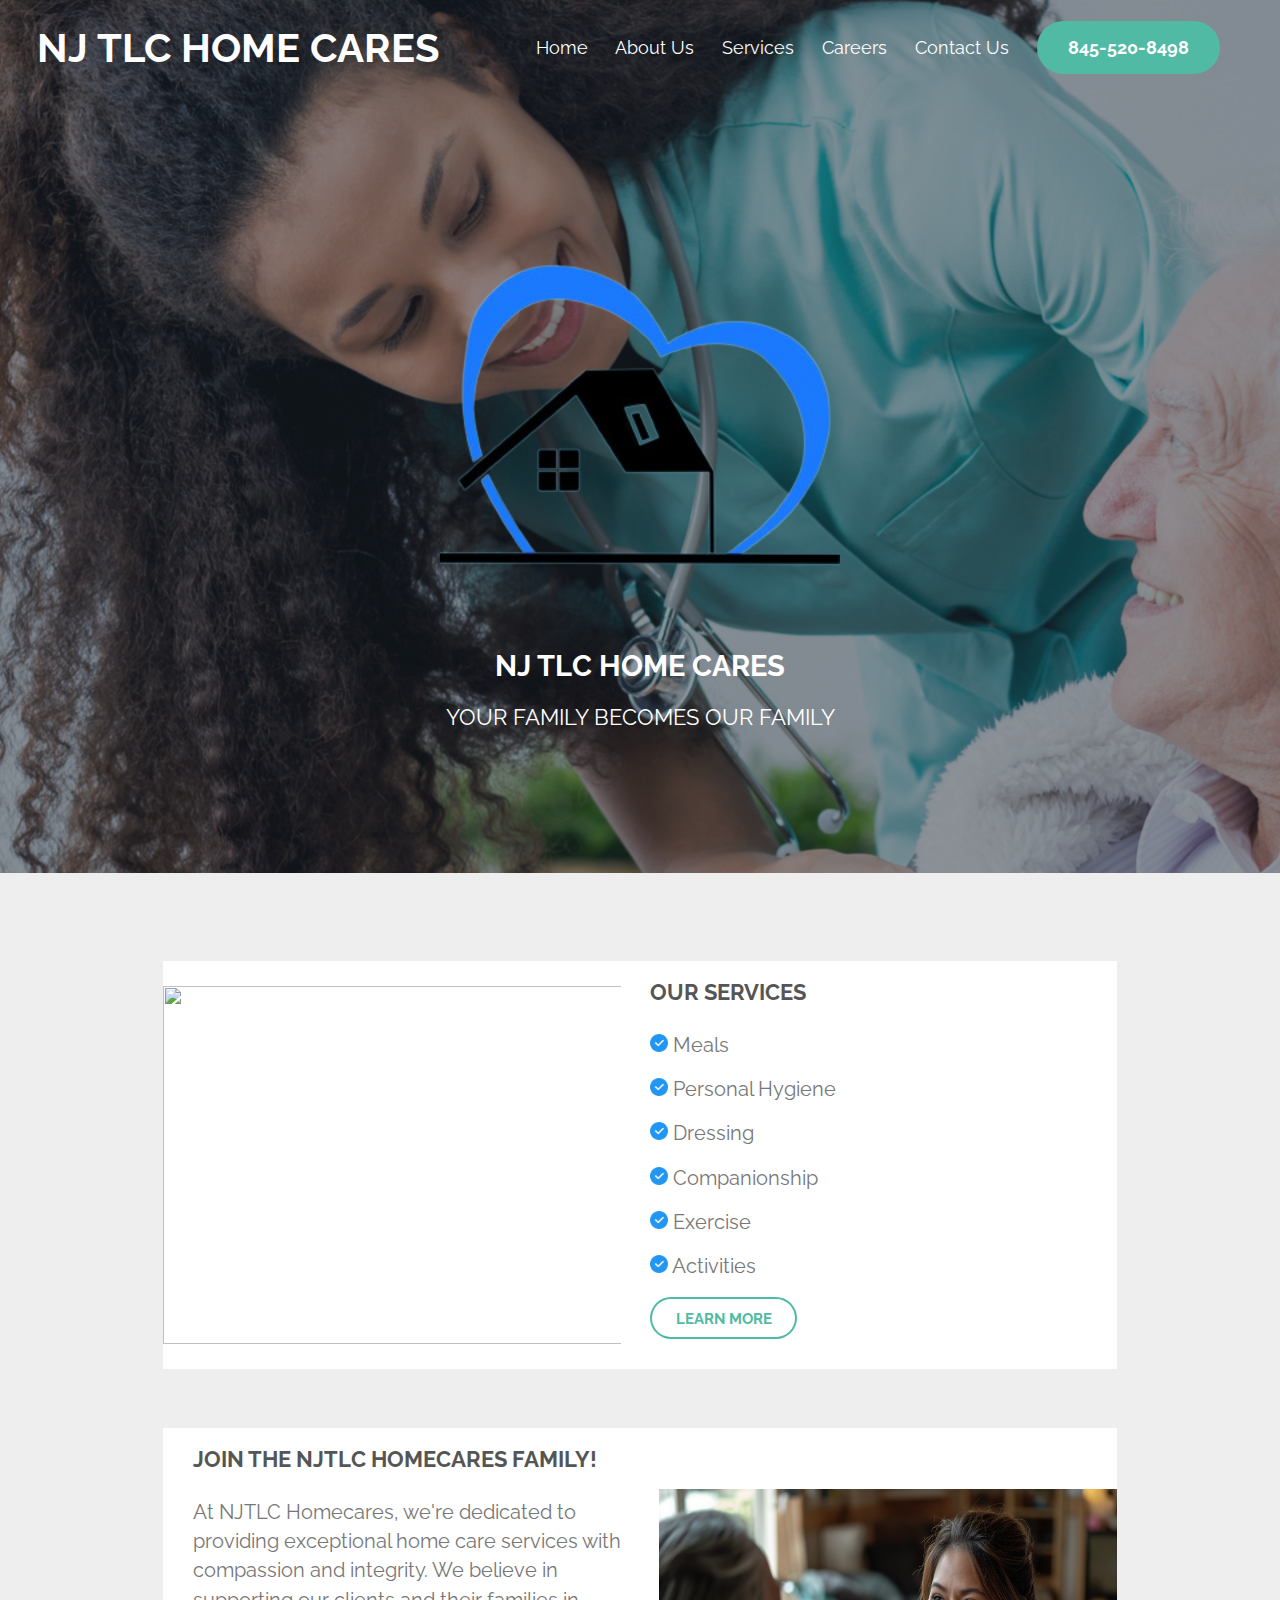
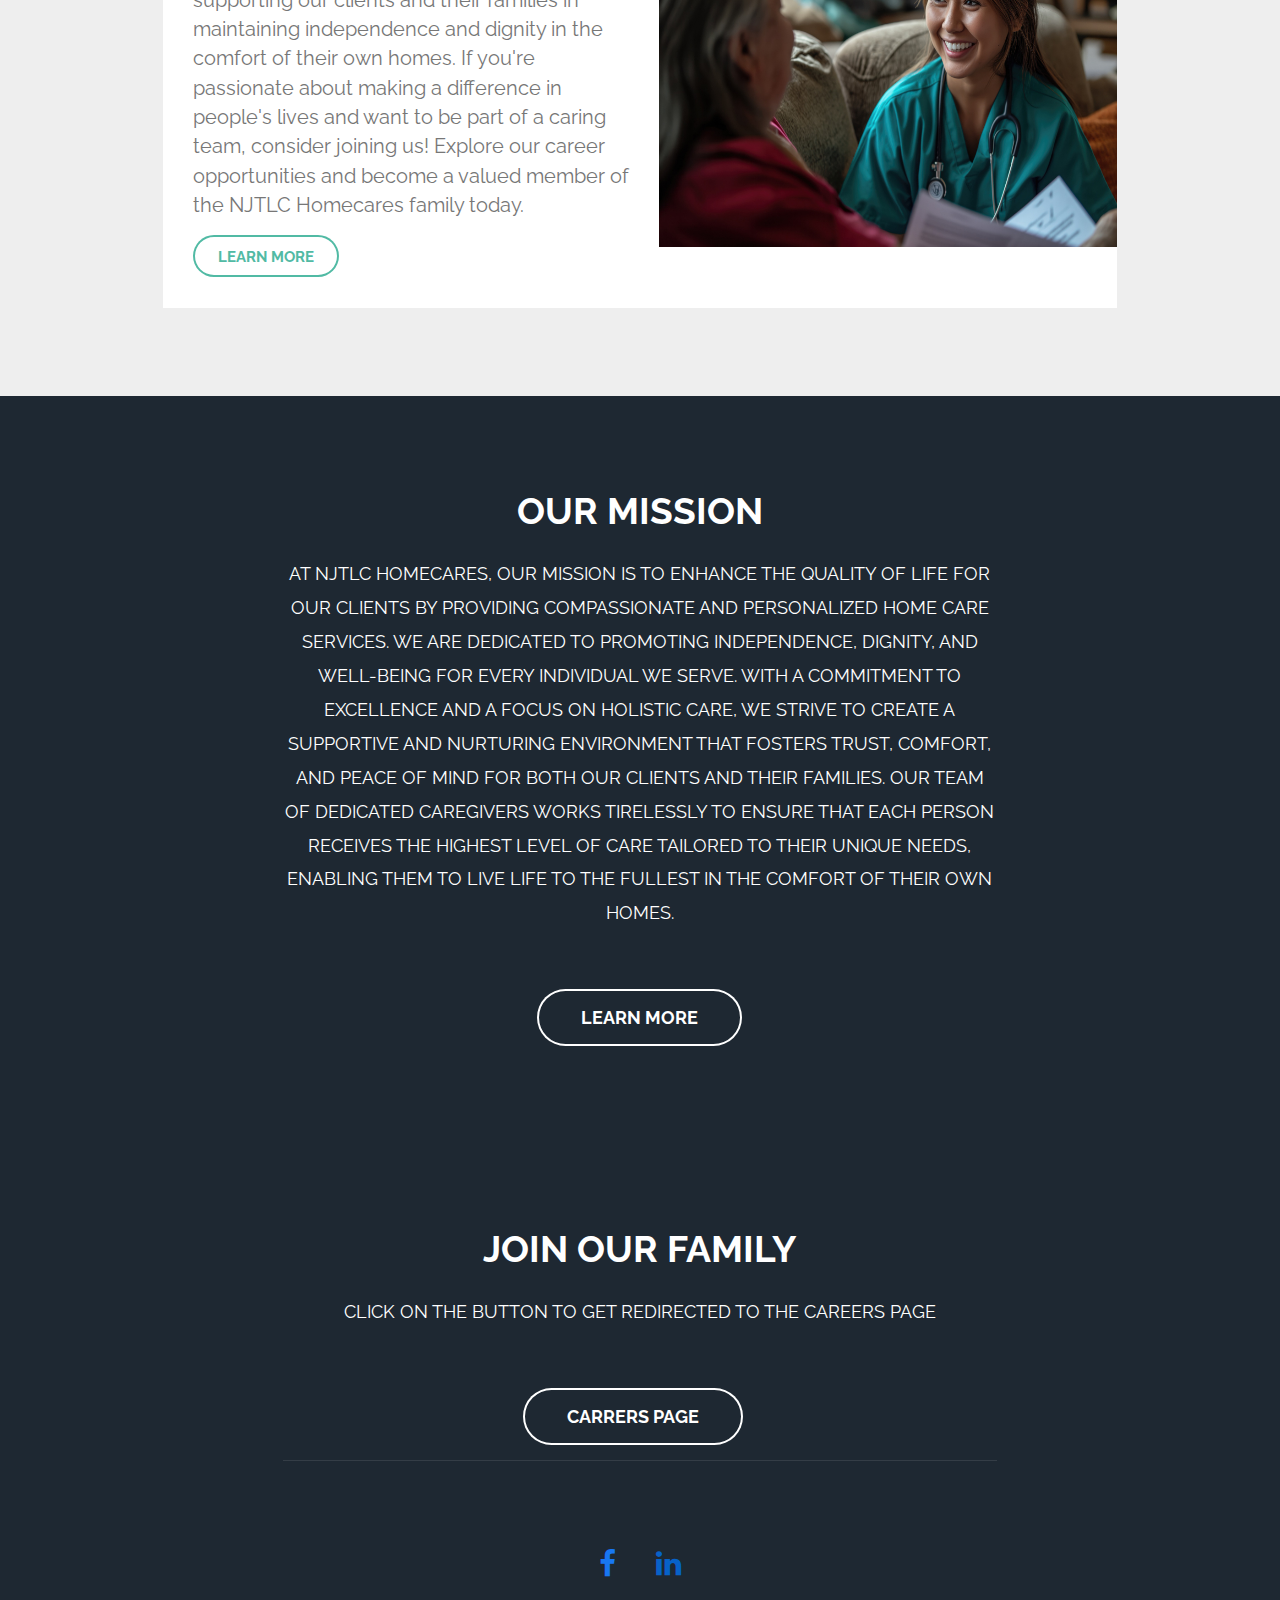
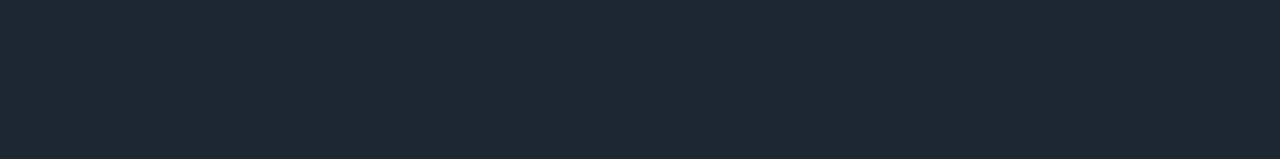
==== index.html @ 274377d4 "Add files via upload" ====
<!DOCTYPE HTML>
<html lang="en">
	<head>
		<title>NJTLC Homecares</title>
		<meta charset="utf-8">
		<meta name="robots" content="index, follow, max-image-preview:large, max-snippet:-1, max-video-preview:-1">
		<meta name="viewport" content="width=device-width, initial-scale=1">
		<!--[if lte IE 8]><script src="assets/js/ie/html5shiv.js"></script><![endif]-->
		<link rel="stylesheet" href="assets/css/main.css">
		<!--[if lte IE 8]><link rel="stylesheet" href="assets/css/ie8.css" />
			<![endif]--><!--[if lte IE 9]><link rel="stylesheet" href="assets/css/ie9.css" />
				<![endif]-->
			</head>
			<body class="landing">

		<!-- Header -->
			<header id="header" class="alt">
				<h1><a href="index.html">NJ TLC Home cares</a></h1>
				<a href="index.html">Home</a>
				<a href="aboutUs.html">About Us</a>
				<a href="services.html">Services</a>
				<a href="careers.html">Careers</a>
				<a href="contactUs.html">Contact Us</a>
				<a href="#" class="button special">845-520-8498</a>
			</header>



			<!-- Banner -->
			<section id="banner"><span class="image"><img src="images/logo_big.png" alt="" width="400" height="400"></span>
				<h2>NJ TLC Home cares</h2>
				<p>Your Family Becomes Our Family</p>
				</section>
				


				<!-- One -->
				<section id="one" class="wrapper style1"><div class="inner">
					<article class="feature left"><span class="image"><img src="images/pic01.jpg" alt="" width="576" height="358"></span>
						<div class="content">
							<h2>Our Services</h2>
							<p><img src="images/check.png" alt="" width="18" height="18"> Meals</p>
							<p><img src="images/check.png" alt="" width="18" height="18"> Personal Hygiene</p>
							<p><img src="images/check.png" alt="" width="18" height="18"> Dressing</p>
							<p><img src="images/check.png" alt="" width="18" height="18"> Companionship</p>
							<p><img src="images/check.png" alt="" width="18" height="18"> Exercise</p>
							<p><img src="images/check.png" alt="" width="18" height="18"> Activities</p>
							<ul class="actions"><li>
									<a href="services.html" class="button alt">Learn More</a>
								</li>
							</ul></div>
					</article><article class="feature right"><span class="image"><img src="images/pic02.jpg" alt="" width="576" height="358"></span>
						<div class="content">
							<h2>Join the NJTLC Homecares Family!</h2> 
							<p>
								At NJTLC Homecares, we're dedicated to providing exceptional home care services with compassion and integrity. We believe in supporting our clients and their families in maintaining independence and dignity in the comfort of their own homes. If you're passionate about making a difference in people's lives and want to be part of a caring team, consider joining us! Explore our career opportunities and become a valued member of the NJTLC Homecares family today.
							</p>
							<ul class="actions"><li>
									<a href="careers.html" class="button alt">Learn More</a>
								</li>
							</ul></div>
					</article></div>
			</section>




			
			</section><!-- Three --><section id="three" class="wrapper style3 special"><div class="inner">
					<header class="major narrow	"><h2>Our Mission</h2>
						<p>At NJTLC Homecares, our mission is to enhance the quality of life for our clients by providing compassionate and personalized home care services. We are dedicated to promoting independence, dignity, and well-being for every individual we serve. With a commitment to excellence and a focus on holistic care, we strive to create a supportive and nurturing environment that fosters trust, comfort, and peace of mind for both our clients and their families. Our team of dedicated caregivers works tirelessly to ensure that each person receives the highest level of care tailored to their unique needs, enabling them to live life to the fullest in the comfort of their own homes.</p>
					</header><ul class="actions"><li><a href="aboutUs.html" class="button big alt">Learn More</a></li>
					</ul></div>
			</section>
			
			
			
			


			<!-- Four --><section id="four" class="wrapper style2 special"><div class="inner">
					<header class="major narrow"><h2>Join our family</h2>
						<p>Click on the button to get redirected to the Careers page</p>
					</header>

					<ul class="actions"><li><a href="careers.html" class="button big alt">Carrers page</a></li>
						<h1></h1>
			
			
			<!-- Footer --><footer id="footer"><div class="inner">
					<ul class="icons"><li><a href="https://www.facebook.com/profile.php?id=61557981274895" class="icon fa-facebook" style="color:#1877F2">
							<span class="label">Facebook</span>
						</a></li>
						<li><a href="#" class="icon fa-linkedin" style="color:#0762C8">
							<span class="label">LinkedIn</span>
						</a></li>
					</ul></div>
			</footer>
---- assets/css/main.css ----
@charset "UTF-8";
@import url(font-awesome.min.css);
@import url("https://fonts.googleapis.com/css?family=Raleway:400,500,700");

/*
	Retrospect by TEMPLATED
	templated.co @templatedco
	Released for free under the Creative Commons Attribution 3.0 license (templated.co/license)
*/

/* Reset */

	html, body, div, span, applet, object, iframe, h1, h2, h3, h4, h5, h6, p, blockquote, pre, a, abbr, acronym, address, big, cite, code, del, dfn, em, img, ins, kbd, q, s, samp, small, strike, strong, sub, sup, tt, var, b, u, i, center, dl, dt, dd, ol, ul, li, fieldset, form, label, legend, table, caption, tbody, tfoot, thead, tr, th, td, article, aside, canvas, details, embed, figure, figcaption, footer, header, hgroup, menu, nav, output, ruby, section, summary, time, mark, audio, video {
		margin: 0;
		padding: 0;
		border: 0;
		font-size: 100%;
		font: inherit;
		vertical-align: baseline;
	}
.image.fit img {
	width: 100%;
	height: auto;
}
	article, aside, details, figcaption, figure, footer, header, hgroup, menu, nav, section {
		display: block;
	}

	body {
		line-height: 1;
	}

	ol, ul {
		list-style: none;
	}

	blockquote, q {
		quotes: none;
	}

	blockquote:before, blockquote:after, q:before, q:after {
		content: '';
		content: none;
	}

	table {
		border-collapse: collapse;
		border-spacing: 0;
	}

	body {
		-webkit-text-size-adjust: none;
	}

/* Box Model */

	*, *:before, *:after {
		-moz-box-sizing: border-box;
		-webkit-box-sizing: border-box;
		box-sizing: border-box;
	}

/* Containers */

	.container {
		margin-left: auto;
		margin-right: auto;
	}

	.container.\31 25\25 {
		width: 100%;
		max-width: 100em;
		min-width: 80em;
	}

	.container.\37 5\25 {
		width: 60em;
	}

	.container.\35 0\25 {
		width: 40em;
	}

	.container.\32 5\25 {
		width: 20em;
	}

	.container {
		width: 80em;
	}

	@media screen and (max-width: 1680px) {

		.container.\31 25\25 {
			width: 100%;
			max-width: 100em;
			min-width: 80em;
		}

		.container.\37 5\25 {
			width: 60em;
		}

		.container.\35 0\25 {
			width: 40em;
		}

		.container.\32 5\25 {
			width: 20em;
		}

		.container {
			width: 80em;
		}

	}

	@media screen and (max-width: 1280px) {

		.container.\31 25\25 {
			width: 100%;
			max-width: 81.25em;
			min-width: 65em;
		}

		.container.\37 5\25 {
			width: 48.75em;
		}

		.container.\35 0\25 {
			width: 32.5em;
		}

		.container.\32 5\25 {
			width: 16.25em;
		}

		.container {
			width: 65em;
		}

	}

	@media screen and (max-width: 980px) {

		.container.\31 25\25 {
			width: 100%;
			max-width: 112.5%;
			min-width: 90%;
		}

		.container.\37 5\25 {
			width: 67.5%;
		}

		.container.\35 0\25 {
			width: 45%;
		}

		.container.\32 5\25 {
			width: 22.5%;
		}

		.container {
			width: 90% !important;
		}

	}

	@media screen and (max-width: 736px) {

		.container.\31 25\25 {
			width: 100%;
			max-width: 112.5%;
			min-width: 90%;
		}

		.container.\37 5\25 {
			width: 67.5%;
		}

		.container.\35 0\25 {
			width: 45%;
		}

		.container.\32 5\25 {
			width: 22.5%;
		}

		.container {
			width: 90% !important;
		}

	}

	@media screen and (max-width: 480px) {

		.container.\31 25\25 {
			width: 100%;
			max-width: 112.5%;
			min-width: 90%;
		}

		.container.\37 5\25 {
			width: 67.5%;
		}

		.container.\35 0\25 {
			width: 45%;
		}

		.container.\32 5\25 {
			width: 22.5%;
		}

		.container {
			width: 90% !important;
		}

	}

/* Grid */

	.row {
		border-bottom: solid 1px transparent;
		-moz-box-sizing: border-box;
		-webkit-box-sizing: border-box;
		box-sizing: border-box;
	}

	.row > * {
		float: left;
		-moz-box-sizing: border-box;
		-webkit-box-sizing: border-box;
		box-sizing: border-box;
	}

	.row:after, .row:before {
		content: '';
		display: block;
		clear: both;
		height: 0;
	}

	.row.uniform > * > :first-child {
		margin-top: 0;
	}

	.row.uniform > * > :last-child {
		margin-bottom: 0;
	}

	.row.\30 \25 > * {
		padding: 0 0 0 0em;
	}

	.row.\30 \25 {
		margin: 0 0 -1px 0em;
	}

	.row.uniform.\30 \25 > * {
		padding: 0em 0 0 0em;
	}

	.row.uniform.\30 \25 {
		margin: 0em 0 -1px 0em;
	}

	.row > * {
		padding: 0 0 0 2em;
	}

	.row {
		margin: 0 0 -1px -2em;
	}

	.row.uniform > * {
		padding: 2em 0 0 2em;
	}

	.row.uniform {
		margin: -2em 0 -1px -2em;
	}

	.row.\32 00\25 > * {
		padding: 0 0 0 4em;
	}

	.row.\32 00\25 {
		margin: 0 0 -1px -4em;
	}

	.row.uniform.\32 00\25 > * {
		padding: 4em 0 0 4em;
	}

	.row.uniform.\32 00\25 {
		margin: -4em 0 -1px -4em;
	}

	.row.\31 50\25 > * {
		padding: 0 0 0 3em;
	}

	.row.\31 50\25 {
		margin: 0 0 -1px -3em;
	}

	.row.uniform.\31 50\25 > * {
		padding: 3em 0 0 3em;
	}

	.row.uniform.\31 50\25 {
		margin: -3em 0 -1px -3em;
	}

	.row.\35 0\25 > * {
		padding: 0 0 0 1em;
	}

	.row.\35 0\25 {
		margin: 0 0 -1px -1em;
	}

	.row.uniform.\35 0\25 > * {
		padding: 1em 0 0 1em;
	}

	.row.uniform.\35 0\25 {
		margin: -1em 0 -1px -1em;
	}

	.row.\32 5\25 > * {
		padding: 0 0 0 0.5em;
	}

	.row.\32 5\25 {
		margin: 0 0 -1px -0.5em;
	}

	.row.uniform.\32 5\25 > * {
		padding: 0.5em 0 0 0.5em;
	}

	.row.uniform.\32 5\25 {
		margin: -0.5em 0 -1px -0.5em;
	}

	.\31 2u, .\31 2u\24 {
		width: 100%;
		clear: none;
		margin-left: 0;
	}

	.\31 1u, .\31 1u\24 {
		width: 91.6666666667%;
		clear: none;
		margin-left: 0;
	}

	.\31 0u, .\31 0u\24 {
		width: 83.3333333333%;
		clear: none;
		margin-left: 0;
	}

	.\39 u, .\39 u\24 {
		width: 75%;
		clear: none;
		margin-left: 0;
	}

	.\38 u, .\38 u\24 {
		width: 66.6666666667%;
		clear: none;
		margin-left: 0;
	}

	.\37 u, .\37 u\24 {
		width: 58.3333333333%;
		clear: none;
		margin-left: 0;
	}

	.\36 u, .\36 u\24 {
		width: 50%;
		clear: none;
		margin-left: 0;
	}

	.\35 u, .\35 u\24 {
		width: 41.6666666667%;
		clear: none;
		margin-left: 0;
	}

	.\34 u, .\34 u\24 {
		width: 33.3333333333%;
		clear: none;
		margin-left: 0;
	}

	.\33 u, .\33 u\24 {
		width: 25%;
		clear: none;
		margin-left: 0;
	}

	.\32 u, .\32 u\24 {
		width: 16.6666666667%;
		clear: none;
		margin-left: 0;
	}

	.\31 u, .\31 u\24 {
		width: 8.3333333333%;
		clear: none;
		margin-left: 0;
	}

	.\31 2u\24 + *,
	.\31 1u\24 + *,
	.\31 0u\24 + *,
	.\39 u\24 + *,
	.\38 u\24 + *,
	.\37 u\24 + *,
	.\36 u\24 + *,
	.\35 u\24 + *,
	.\34 u\24 + *,
	.\33 u\24 + *,
	.\32 u\24 + *,
	.\31 u\24 + * {
		clear: left;
	}

	.\-11u {
		margin-left: 91.66667%;
	}

	.\-10u {
		margin-left: 83.33333%;
	}

	.\-9u {
		margin-left: 75%;
	}

	.\-8u {
		margin-left: 66.66667%;
	}

	.\-7u {
		margin-left: 58.33333%;
	}

	.\-6u {
		margin-left: 50%;
	}

	.\-5u {
		margin-left: 41.66667%;
	}

	.\-4u {
		margin-left: 33.33333%;
	}

	.\-3u {
		margin-left: 25%;
	}

	.\-2u {
		margin-left: 16.66667%;
	}

	.\-1u {
		margin-left: 8.33333%;
	}

	@media screen and (max-width: 1680px) {

		.row > * {
			padding: 0 0 0 2em;
		}

		.row {
			margin: 0 0 -1px -2em;
		}

		.row.uniform > * {
			padding: 2em 0 0 2em;
		}

		.row.uniform {
			margin: -2em 0 -1px -2em;
		}

		.row.\32 00\25 > * {
			padding: 0 0 0 4em;
		}

		.row.\32 00\25 {
			margin: 0 0 -1px -4em;
		}

		.row.uniform.\32 00\25 > * {
			padding: 4em 0 0 4em;
		}

		.row.uniform.\32 00\25 {
			margin: -4em 0 -1px -4em;
		}

		.row.\31 50\25 > * {
			padding: 0 0 0 3em;
		}

		.row.\31 50\25 {
			margin: 0 0 -1px -3em;
		}

		.row.uniform.\31 50\25 > * {
			padding: 3em 0 0 3em;
		}

		.row.uniform.\31 50\25 {
			margin: -3em 0 -1px -3em;
		}

		.row.\35 0\25 > * {
			padding: 0 0 0 1em;
		}

		.row.\35 0\25 {
			margin: 0 0 -1px -1em;
		}

		.row.uniform.\35 0\25 > * {
			padding: 1em 0 0 1em;
		}

		.row.uniform.\35 0\25 {
			margin: -1em 0 -1px -1em;
		}

		.row.\32 5\25 > * {
			padding: 0 0 0 0.5em;
		}

		.row.\32 5\25 {
			margin: 0 0 -1px -0.5em;
		}

		.row.uniform.\32 5\25 > * {
			padding: 0.5em 0 0 0.5em;
		}

		.row.uniform.\32 5\25 {
			margin: -0.5em 0 -1px -0.5em;
		}

		.\31 2u\28xlarge\29, .\31 2u\24\28xlarge\29 {
			width: 100%;
			clear: none;
			margin-left: 0;
		}

		.\31 1u\28xlarge\29, .\31 1u\24\28xlarge\29 {
			width: 91.6666666667%;
			clear: none;
			margin-left: 0;
		}

		.\31 0u\28xlarge\29, .\31 0u\24\28xlarge\29 {
			width: 83.3333333333%;
			clear: none;
			margin-left: 0;
		}

		.\39 u\28xlarge\29, .\39 u\24\28xlarge\29 {
			width: 75%;
			clear: none;
			margin-left: 0;
		}

		.\38 u\28xlarge\29, .\38 u\24\28xlarge\29 {
			width: 66.6666666667%;
			clear: none;
			margin-left: 0;
		}

		.\37 u\28xlarge\29, .\37 u\24\28xlarge\29 {
			width: 58.3333333333%;
			clear: none;
			margin-left: 0;
		}

		.\36 u\28xlarge\29, .\36 u\24\28xlarge\29 {
			width: 50%;
			clear: none;
			margin-left: 0;
		}

		.\35 u\28xlarge\29, .\35 u\24\28xlarge\29 {
			width: 41.6666666667%;
			clear: none;
			margin-left: 0;
		}

		.\34 u\28xlarge\29, .\34 u\24\28xlarge\29 {
			width: 33.3333333333%;
			clear: none;
			margin-left: 0;
		}

		.\33 u\28xlarge\29, .\33 u\24\28xlarge\29 {
			width: 25%;
			clear: none;
			margin-left: 0;
		}

		.\32 u\28xlarge\29, .\32 u\24\28xlarge\29 {
			width: 16.6666666667%;
			clear: none;
			margin-left: 0;
		}

		.\31 u\28xlarge\29, .\31 u\24\28xlarge\29 {
			width: 8.3333333333%;
			clear: none;
			margin-left: 0;
		}

		.\31 2u\24\28xlarge\29 + *,
		.\31 1u\24\28xlarge\29 + *,
		.\31 0u\24\28xlarge\29 + *,
		.\39 u\24\28xlarge\29 + *,
		.\38 u\24\28xlarge\29 + *,
		.\37 u\24\28xlarge\29 + *,
		.\36 u\24\28xlarge\29 + *,
		.\35 u\24\28xlarge\29 + *,
		.\34 u\24\28xlarge\29 + *,
		.\33 u\24\28xlarge\29 + *,
		.\32 u\24\28xlarge\29 + *,
		.\31 u\24\28xlarge\29 + * {
			clear: left;
		}

		.\-11u\28xlarge\29 {
			margin-left: 91.66667%;
		}

		.\-10u\28xlarge\29 {
			margin-left: 83.33333%;
		}

		.\-9u\28xlarge\29 {
			margin-left: 75%;
		}

		.\-8u\28xlarge\29 {
			margin-left: 66.66667%;
		}

		.\-7u\28xlarge\29 {
			margin-left: 58.33333%;
		}

		.\-6u\28xlarge\29 {
			margin-left: 50%;
		}

		.\-5u\28xlarge\29 {
			margin-left: 41.66667%;
		}

		.\-4u\28xlarge\29 {
			margin-left: 33.33333%;
		}

		.\-3u\28xlarge\29 {
			margin-left: 25%;
		}

		.\-2u\28xlarge\29 {
			margin-left: 16.66667%;
		}

		.\-1u\28xlarge\29 {
			margin-left: 8.33333%;
		}

	}

	@media screen and (max-width: 1280px) {

		.row > * {
			padding: 0 0 0 1.5em;
		}

		.row {
			margin: 0 0 -1px -1.5em;
		}

		.row.uniform > * {
			padding: 1.5em 0 0 1.5em;
		}

		.row.uniform {
			margin: -1.5em 0 -1px -1.5em;
		}

		.row.\32 00\25 > * {
			padding: 0 0 0 3em;
		}

		.row.\32 00\25 {
			margin: 0 0 -1px -3em;
		}

		.row.uniform.\32 00\25 > * {
			padding: 3em 0 0 3em;
		}

		.row.uniform.\32 00\25 {
			margin: -3em 0 -1px -3em;
		}

		.row.\31 50\25 > * {
			padding: 0 0 0 2.25em;
		}

		.row.\31 50\25 {
			margin: 0 0 -1px -2.25em;
		}

		.row.uniform.\31 50\25 > * {
			padding: 2.25em 0 0 2.25em;
		}

		.row.uniform.\31 50\25 {
			margin: -2.25em 0 -1px -2.25em;
		}

		.row.\35 0\25 > * {
			padding: 0 0 0 0.75em;
		}

		.row.\35 0\25 {
			margin: 0 0 -1px -0.75em;
		}

		.row.uniform.\35 0\25 > * {
			padding: 0.75em 0 0 0.75em;
		}

		.row.uniform.\35 0\25 {
			margin: -0.75em 0 -1px -0.75em;
		}

		.row.\32 5\25 > * {
			padding: 0 0 0 0.375em;
		}

		.row.\32 5\25 {
			margin: 0 0 -1px -0.375em;
		}

		.row.uniform.\32 5\25 > * {
			padding: 0.375em 0 0 0.375em;
		}

		.row.uniform.\32 5\25 {
			margin: -0.375em 0 -1px -0.375em;
		}

		.\31 2u\28large\29, .\31 2u\24\28large\29 {
			width: 100%;
			clear: none;
			margin-left: 0;
		}

		.\31 1u\28large\29, .\31 1u\24\28large\29 {
			width: 91.6666666667%;
			clear: none;
			margin-left: 0;
		}

		.\31 0u\28large\29, .\31 0u\24\28large\29 {
			width: 83.3333333333%;
			clear: none;
			margin-left: 0;
		}

		.\39 u\28large\29, .\39 u\24\28large\29 {
			width: 75%;
			clear: none;
			margin-left: 0;
		}

		.\38 u\28large\29, .\38 u\24\28large\29 {
			width: 66.6666666667%;
			clear: none;
			margin-left: 0;
		}

		.\37 u\28large\29, .\37 u\24\28large\29 {
			width: 58.3333333333%;
			clear: none;
			margin-left: 0;
		}

		.\36 u\28large\29, .\36 u\24\28large\29 {
			width: 50%;
			clear: none;
			margin-left: 0;
		}

		.\35 u\28large\29, .\35 u\24\28large\29 {
			width: 41.6666666667%;
			clear: none;
			margin-left: 0;
		}

		.\34 u\28large\29, .\34 u\24\28large\29 {
			width: 33.3333333333%;
			clear: none;
			margin-left: 0;
		}

		.\33 u\28large\29, .\33 u\24\28large\29 {
			width: 25%;
			clear: none;
			margin-left: 0;
		}

		.\32 u\28large\29, .\32 u\24\28large\29 {
			width: 16.6666666667%;
			clear: none;
			margin-left: 0;
		}

		.\31 u\28large\29, .\31 u\24\28large\29 {
			width: 8.3333333333%;
			clear: none;
			margin-left: 0;
		}

		.\31 2u\24\28large\29 + *,
		.\31 1u\24\28large\29 + *,
		.\31 0u\24\28large\29 + *,
		.\39 u\24\28large\29 + *,
		.\38 u\24\28large\29 + *,
		.\37 u\24\28large\29 + *,
		.\36 u\24\28large\29 + *,
		.\35 u\24\28large\29 + *,
		.\34 u\24\28large\29 + *,
		.\33 u\24\28large\29 + *,
		.\32 u\24\28large\29 + *,
		.\31 u\24\28large\29 + * {
			clear: left;
		}

		.\-11u\28large\29 {
			margin-left: 91.66667%;
		}

		.\-10u\28large\29 {
			margin-left: 83.33333%;
		}

		.\-9u\28large\29 {
			margin-left: 75%;
		}

		.\-8u\28large\29 {
			margin-left: 66.66667%;
		}

		.\-7u\28large\29 {
			margin-left: 58.33333%;
		}

		.\-6u\28large\29 {
			margin-left: 50%;
		}

		.\-5u\28large\29 {
			margin-left: 41.66667%;
		}

		.\-4u\28large\29 {
			margin-left: 33.33333%;
		}

		.\-3u\28large\29 {
			margin-left: 25%;
		}

		.\-2u\28large\29 {
			margin-left: 16.66667%;
		}

		.\-1u\28large\29 {
			margin-left: 8.33333%;
		}

	}

	@media screen and (max-width: 980px) {

		.row > * {
			padding: 0 0 0 1.5em;
		}

		.row {
			margin: 0 0 -1px -1.5em;
		}

		.row.uniform > * {
			padding: 1.5em 0 0 1.5em;
		}

		.row.uniform {
			margin: -1.5em 0 -1px -1.5em;
		}

		.row.\32 00\25 > * {
			padding: 0 0 0 3em;
		}

		.row.\32 00\25 {
			margin: 0 0 -1px -3em;
		}

		.row.uniform.\32 00\25 > * {
			padding: 3em 0 0 3em;
		}

		.row.uniform.\32 00\25 {
			margin: -3em 0 -1px -3em;
		}

		.row.\31 50\25 > * {
			padding: 0 0 0 2.25em;
		}

		.row.\31 50\25 {
			margin: 0 0 -1px -2.25em;
		}

		.row.uniform.\31 50\25 > * {
			padding: 2.25em 0 0 2.25em;
		}

		.row.uniform.\31 50\25 {
			margin: -2.25em 0 -1px -2.25em;
		}

		.row.\35 0\25 > * {
			padding: 0 0 0 0.75em;
		}

		.row.\35 0\25 {
			margin: 0 0 -1px -0.75em;
		}

		.row.uniform.\35 0\25 > * {
			padding: 0.75em 0 0 0.75em;
		}

		.row.uniform.\35 0\25 {
			margin: -0.75em 0 -1px -0.75em;
		}

		.row.\32 5\25 > * {
			padding: 0 0 0 0.375em;
		}

		.row.\32 5\25 {
			margin: 0 0 -1px -0.375em;
		}

		.row.uniform.\32 5\25 > * {
			padding: 0.375em 0 0 0.375em;
		}

		.row.uniform.\32 5\25 {
			margin: -0.375em 0 -1px -0.375em;
		}

		.\31 2u\28medium\29, .\31 2u\24\28medium\29 {
			width: 100%;
			clear: none;
			margin-left: 0;
		}

		.\31 1u\28medium\29, .\31 1u\24\28medium\29 {
			width: 91.6666666667%;
			clear: none;
			margin-left: 0;
		}

		.\31 0u\28medium\29, .\31 0u\24\28medium\29 {
			width: 83.3333333333%;
			clear: none;
			margin-left: 0;
		}

		.\39 u\28medium\29, .\39 u\24\28medium\29 {
			width: 75%;
			clear: none;
			margin-left: 0;
		}

		.\38 u\28medium\29, .\38 u\24\28medium\29 {
			width: 66.6666666667%;
			clear: none;
			margin-left: 0;
		}

		.\37 u\28medium\29, .\37 u\24\28medium\29 {
			width: 58.3333333333%;
			clear: none;
			margin-left: 0;
		}

		.\36 u\28medium\29, .\36 u\24\28medium\29 {
			width: 50%;
			clear: none;
			margin-left: 0;
		}

		.\35 u\28medium\29, .\35 u\24\28medium\29 {
			width: 41.6666666667%;
			clear: none;
			margin-left: 0;
		}

		.\34 u\28medium\29, .\34 u\24\28medium\29 {
			width: 33.3333333333%;
			clear: none;
			margin-left: 0;
		}

		.\33 u\28medium\29, .\33 u\24\28medium\29 {
			width: 25%;
			clear: none;
			margin-left: 0;
		}

		.\32 u\28medium\29, .\32 u\24\28medium\29 {
			width: 16.6666666667%;
			clear: none;
			margin-left: 0;
		}

		.\31 u\28medium\29, .\31 u\24\28medium\29 {
			width: 8.3333333333%;
			clear: none;
			margin-left: 0;
		}

		.\31 2u\24\28medium\29 + *,
		.\31 1u\24\28medium\29 + *,
		.\31 0u\24\28medium\29 + *,
		.\39 u\24\28medium\29 + *,
		.\38 u\24\28medium\29 + *,
		.\37 u\24\28medium\29 + *,
		.\36 u\24\28medium\29 + *,
		.\35 u\24\28medium\29 + *,
		.\34 u\24\28medium\29 + *,
		.\33 u\24\28medium\29 + *,
		.\32 u\24\28medium\29 + *,
		.\31 u\24\28medium\29 + * {
			clear: left;
		}

		.\-11u\28medium\29 {
			margin-left: 91.66667%;
		}

		.\-10u\28medium\29 {
			margin-left: 83.33333%;
		}

		.\-9u\28medium\29 {
			margin-left: 75%;
		}

		.\-8u\28medium\29 {
			margin-left: 66.66667%;
		}

		.\-7u\28medium\29 {
			margin-left: 58.33333%;
		}

		.\-6u\28medium\29 {
			margin-left: 50%;
		}

		.\-5u\28medium\29 {
			margin-left: 41.66667%;
		}

		.\-4u\28medium\29 {
			margin-left: 33.33333%;
		}

		.\-3u\28medium\29 {
			margin-left: 25%;
		}

		.\-2u\28medium\29 {
			margin-left: 16.66667%;
		}

		.\-1u\28medium\29 {
			margin-left: 8.33333%;
		}

	}

	@media screen and (max-width: 736px) {

		.row > * {
			padding: 0 0 0 1.25em;
		}

		.row {
			margin: 0 0 -1px -1.25em;
		}

		.row.uniform > * {
			padding: 1.25em 0 0 1.25em;
		}

		.row.uniform {
			margin: -1.25em 0 -1px -1.25em;
		}

		.row.\32 00\25 > * {
			padding: 0 0 0 2.5em;
		}

		.row.\32 00\25 {
			margin: 0 0 -1px -2.5em;
		}

		.row.uniform.\32 00\25 > * {
			padding: 2.5em 0 0 2.5em;
		}

		.row.uniform.\32 00\25 {
			margin: -2.5em 0 -1px -2.5em;
		}

		.row.\31 50\25 > * {
			padding: 0 0 0 1.875em;
		}

		.row.\31 50\25 {
			margin: 0 0 -1px -1.875em;
		}

		.row.uniform.\31 50\25 > * {
			padding: 1.875em 0 0 1.875em;
		}

		.row.uniform.\31 50\25 {
			margin: -1.875em 0 -1px -1.875em;
		}

		.row.\35 0\25 > * {
			padding: 0 0 0 0.625em;
		}

		.row.\35 0\25 {
			margin: 0 0 -1px -0.625em;
		}

		.row.uniform.\35 0\25 > * {
			padding: 0.625em 0 0 0.625em;
		}

		.row.uniform.\35 0\25 {
			margin: -0.625em 0 -1px -0.625em;
		}

		.row.\32 5\25 > * {
			padding: 0 0 0 0.3125em;
		}

		.row.\32 5\25 {
			margin: 0 0 -1px -0.3125em;
		}

		.row.uniform.\32 5\25 > * {
			padding: 0.3125em 0 0 0.3125em;
		}

		.row.uniform.\32 5\25 {
			margin: -0.3125em 0 -1px -0.3125em;
		}

		.\31 2u\28small\29, .\31 2u\24\28small\29 {
			width: 100%;
			clear: none;
			margin-left: 0;
		}

		.\31 1u\28small\29, .\31 1u\24\28small\29 {
			width: 91.6666666667%;
			clear: none;
			margin-left: 0;
		}

		.\31 0u\28small\29, .\31 0u\24\28small\29 {
			width: 83.3333333333%;
			clear: none;
			margin-left: 0;
		}

		.\39 u\28small\29, .\39 u\24\28small\29 {
			width: 75%;
			clear: none;
			margin-left: 0;
		}

		.\38 u\28small\29, .\38 u\24\28small\29 {
			width: 66.6666666667%;
			clear: none;
			margin-left: 0;
		}

		.\37 u\28small\29, .\37 u\24\28small\29 {
			width: 58.3333333333%;
			clear: none;
			margin-left: 0;
		}

		.\36 u\28small\29, .\36 u\24\28small\29 {
			width: 50%;
			clear: none;
			margin-left: 0;
		}

		.\35 u\28small\29, .\35 u\24\28small\29 {
			width: 41.6666666667%;
			clear: none;
			margin-left: 0;
		}

		.\34 u\28small\29, .\34 u\24\28small\29 {
			width: 33.3333333333%;
			clear: none;
			margin-left: 0;
		}

		.\33 u\28small\29, .\33 u\24\28small\29 {
			width: 25%;
			clear: none;
			margin-left: 0;
		}

		.\32 u\28small\29, .\32 u\24\28small\29 {
			width: 16.6666666667%;
			clear: none;
			margin-left: 0;
		}

		.\31 u\28small\29, .\31 u\24\28small\29 {
			width: 8.3333333333%;
			clear: none;
			margin-left: 0;
		}

		.\31 2u\24\28small\29 + *,
		.\31 1u\24\28small\29 + *,
		.\31 0u\24\28small\29 + *,
		.\39 u\24\28small\29 + *,
		.\38 u\24\28small\29 + *,
		.\37 u\24\28small\29 + *,
		.\36 u\24\28small\29 + *,
		.\35 u\24\28small\29 + *,
		.\34 u\24\28small\29 + *,
		.\33 u\24\28small\29 + *,
		.\32 u\24\28small\29 + *,
		.\31 u\24\28small\29 + * {
			clear: left;
		}

		.\-11u\28small\29 {
			margin-left: 91.66667%;
		}

		.\-10u\28small\29 {
			margin-left: 83.33333%;
		}

		.\-9u\28small\29 {
			margin-left: 75%;
		}

		.\-8u\28small\29 {
			margin-left: 66.66667%;
		}

		.\-7u\28small\29 {
			margin-left: 58.33333%;
		}

		.\-6u\28small\29 {
			margin-left: 50%;
		}

		.\-5u\28small\29 {
			margin-left: 41.66667%;
		}

		.\-4u\28small\29 {
			margin-left: 33.33333%;
		}

		.\-3u\28small\29 {
			margin-left: 25%;
		}

		.\-2u\28small\29 {
			margin-left: 16.66667%;
		}

		.\-1u\28small\29 {
			margin-left: 8.33333%;
		}

	}

	@media screen and (max-width: 480px) {

		.row > * {
			padding: 0 0 0 1.25em;
		}

		.row {
			margin: 0 0 -1px -1.25em;
		}

		.row.uniform > * {
			padding: 1.25em 0 0 1.25em;
		}

		.row.uniform {
			margin: -1.25em 0 -1px -1.25em;
		}

		.row.\32 00\25 > * {
			padding: 0 0 0 2.5em;
		}

		.row.\32 00\25 {
			margin: 0 0 -1px -2.5em;
		}

		.row.uniform.\32 00\25 > * {
			padding: 2.5em 0 0 2.5em;
		}

		.row.uniform.\32 00\25 {
			margin: -2.5em 0 -1px -2.5em;
		}

		.row.\31 50\25 > * {
			padding: 0 0 0 1.875em;
		}

		.row.\31 50\25 {
			margin: 0 0 -1px -1.875em;
		}

		.row.uniform.\31 50\25 > * {
			padding: 1.875em 0 0 1.875em;
		}

		.row.uniform.\31 50\25 {
			margin: -1.875em 0 -1px -1.875em;
		}

		.row.\35 0\25 > * {
			padding: 0 0 0 0.625em;
		}

		.row.\35 0\25 {
			margin: 0 0 -1px -0.625em;
		}

		.row.uniform.\35 0\25 > * {
			padding: 0.625em 0 0 0.625em;
		}

		.row.uniform.\35 0\25 {
			margin: -0.625em 0 -1px -0.625em;
		}

		.row.\32 5\25 > * {
			padding: 0 0 0 0.3125em;
		}

		.row.\32 5\25 {
			margin: 0 0 -1px -0.3125em;
		}

		.row.uniform.\32 5\25 > * {
			padding: 0.3125em 0 0 0.3125em;
		}

		.row.uniform.\32 5\25 {
			margin: -0.3125em 0 -1px -0.3125em;
		}

		.\31 2u\28xsmall\29, .\31 2u\24\28xsmall\29 {
			width: 100%;
			clear: none;
			margin-left: 0;
		}

		.\31 1u\28xsmall\29, .\31 1u\24\28xsmall\29 {
			width: 91.6666666667%;
			clear: none;
			margin-left: 0;
		}

		.\31 0u\28xsmall\29, .\31 0u\24\28xsmall\29 {
			width: 83.3333333333%;
			clear: none;
			margin-left: 0;
		}

		.\39 u\28xsmall\29, .\39 u\24\28xsmall\29 {
			width: 75%;
			clear: none;
			margin-left: 0;
		}

		.\38 u\28xsmall\29, .\38 u\24\28xsmall\29 {
			width: 66.6666666667%;
			clear: none;
			margin-left: 0;
		}

		.\37 u\28xsmall\29, .\37 u\24\28xsmall\29 {
			width: 58.3333333333%;
			clear: none;
			margin-left: 0;
		}

		.\36 u\28xsmall\29, .\36 u\24\28xsmall\29 {
			width: 50%;
			clear: none;
			margin-left: 0;
		}

		.\35 u\28xsmall\29, .\35 u\24\28xsmall\29 {
			width: 41.6666666667%;
			clear: none;
			margin-left: 0;
		}

		.\34 u\28xsmall\29, .\34 u\24\28xsmall\29 {
			width: 33.3333333333%;
			clear: none;
			margin-left: 0;
		}

		.\33 u\28xsmall\29, .\33 u\24\28xsmall\29 {
			width: 25%;
			clear: none;
			margin-left: 0;
		}

		.\32 u\28xsmall\29, .\32 u\24\28xsmall\29 {
			width: 16.6666666667%;
			clear: none;
			margin-left: 0;
		}

		.\31 u\28xsmall\29, .\31 u\24\28xsmall\29 {
			width: 8.3333333333%;
			clear: none;
			margin-left: 0;
		}

		.\31 2u\24\28xsmall\29 + *,
		.\31 1u\24\28xsmall\29 + *,
		.\31 0u\24\28xsmall\29 + *,
		.\39 u\24\28xsmall\29 + *,
		.\38 u\24\28xsmall\29 + *,
		.\37 u\24\28xsmall\29 + *,
		.\36 u\24\28xsmall\29 + *,
		.\35 u\24\28xsmall\29 + *,
		.\34 u\24\28xsmall\29 + *,
		.\33 u\24\28xsmall\29 + *,
		.\32 u\24\28xsmall\29 + *,
		.\31 u\24\28xsmall\29 + * {
			clear: left;
		}

		.\-11u\28xsmall\29 {
			margin-left: 91.66667%;
		}

		.\-10u\28xsmall\29 {
			margin-left: 83.33333%;
		}

		.\-9u\28xsmall\29 {
			margin-left: 75%;
		}

		.\-8u\28xsmall\29 {
			margin-left: 66.66667%;
		}

		.\-7u\28xsmall\29 {
			margin-left: 58.33333%;
		}

		.\-6u\28xsmall\29 {
			margin-left: 50%;
		}

		.\-5u\28xsmall\29 {
			margin-left: 41.66667%;
		}

		.\-4u\28xsmall\29 {
			margin-left: 33.33333%;
		}

		.\-3u\28xsmall\29 {
			margin-left: 25%;
		}

		.\-2u\28xsmall\29 {
			margin-left: 16.66667%;
		}

		.\-1u\28xsmall\29 {
			margin-left: 8.33333%;
		}

	}

/* Basic */

	@-ms-viewport {
		width: device-width;
	}

	body {
		-ms-overflow-style: scrollbar;
	}

	@media screen and (max-width: 480px) {

		html, body {
			min-width: 320px;
		}

	}

	body {
		background: #fff;
	}

		body.is-loading *, body.is-loading *:before, body.is-loading *:after {
			-moz-animation: none !important;
			-webkit-animation: none !important;
			-ms-animation: none !important;
			animation: none !important;
			-moz-transition: none !important;
			-webkit-transition: none !important;
			-ms-transition: none !important;
			transition: none !important;
		}

/* Type */

	body {
		background-color: #fff;
		color: #777;
	}

	body, input, select, textarea, button{
		font-family: "Raleway", Helvetica, sans-serif;
		font-size: 13pt;
		font-weight: 400;
		line-height: 2em;
	}

		@media screen and (max-width: 1680px) {

			body, input, select, textarea, button{
				font-size: 11pt;
			}

		}

		@media screen and (max-width: 1280px) {

			body, input, select, textarea, button {
				font-size: 11pt;
			}

		}

		@media screen and (max-width: 980px) {

			body, input, select, textarea, button {
				font-size: 12pt;
			}

		}

		@media screen and (max-width: 736px) {

			body, input, select, textarea, button {
				font-size: 12pt;
			}

		}

		@media screen and (max-width: 480px) {

			body, input, select, textarea, button {
				font-size: 12pt;
			}

		}

	a {
		text-decoration: underline;
	}

		a:hover {
			text-decoration: none;
		}

	strong, b {
		font-weight: 700;
	}

	em, i {
		font-style: italic;
	}

	p {
		margin: 0 0 .75em 0;
		font-size: 20px;
	}

	h1, h2, h3, h4, h5, h6 {
		font-weight: 700;
		line-height: 1em;
		margin: 0 0 1em 0;
		text-transform: uppercase;
	}

		h1 a, h2 a, h3 a, h4 a, h5 a, h6 a {
			text-decoration: none;
		}

	h2 {
		font-size: 1.5em;
		line-height: 1.5em;
	}

	h3 {
		font-size: 1.3em;
		line-height: 1.5em;
	}

	h4 {
		font-size: 1.1em;
		line-height: 1.5em;
	}

	h5 {
		font-size: 0.9em;
		line-height: 1.5em;
	}

	h6{
		font-size: 0.7em;
		line-height: 1.5em;
	}

	sub {
		font-size: 0.8em;
		position: relative;
		top: 0.5em;
	}

	sup {
		font-size: 0.8em;
		position: relative;
		top: -0.5em;
	}

	blockquote {
		border-left-style: solid;
		border-left-width: 4px;
		font-style: italic;
		margin: 0 0 2em 0;
		padding: 0.5em 0 0.5em 2em;
	}

	code {
		border-radius: 4px;
		border-style: solid;
		border-width: 1px;
		font-family: "Courier New", monospace;
		font-size: 0.9em;
		margin: 0 0.25em;
		padding: 0.25em 0.65em;
	}

	pre {
		-webkit-overflow-scrolling: touch;
		font-family: "Courier New", monospace;
		font-size: 0.9em;
		margin: 0 0 2em 0;
	}

		pre code {
			display: block;
			line-height: 1.75em;
			padding: 1em 1.5em;
			overflow-x: auto;
		}

	hr {
		border: 0;
		border-bottom-style: solid;
		border-bottom-width: 1px;
		margin: 2em 0;
	}

		hr.major {
			margin: 3em 0;
		}

	.align-left {
		text-align: left;
	}

	.align-center {
		text-align: center;
	}

	.align-right {
		text-align: right;
	}

	input, select, textarea, button {
		color: #25383B;
	}

	a {
		color: #51BAA4;
	}

	strong, b {
		color: #25383B;
	}

	h1, h2, h3, h4, h5, h6 {
		color: #25383B;
	}

	blockquote {
		border-left-color: rgba(144, 144, 144, 0.25);
	}

	code {
		background: rgba(144, 144, 144, 0.075);
		border-color: rgba(144, 144, 144, 0.25);
	}

	hr {
		border-bottom-color: rgba(144, 144, 144, 0.25);
	}

/* Section/Article */

	section.special, article.special, header.special {
		text-align: center;
	}

	header p {
		margin: 0 0 1.5em 0;
		position: relative;
		text-transform: uppercase;
	}

	header h2 + p {
		font-size: 1.25em;
		margin-top: -1em;
		line-height: 1.85em;
	}

	header h3 + p {
		font-size: 1.1em;
		margin-top: -0.8em;
		line-height: 1.5em;
	}

	header h4 + p,
	header h5 + p,
	header h6 + p {
		font-size: 0.9em;
		margin-top: -0.6em;
		line-height: 1.5em;
	}

	header.major {
		margin-bottom: 4em;
	}

		header.major h2 {
			font-size: 2.5em;
		}

	header.narrow {
		max-width: 60%;
		margin-left: auto;
		margin-right: auto;
	}

	@media screen and (max-width: 1280px) {

		header.narrow {
			max-width: 75%;
		}

	}

	@media screen and (max-width: 980px) {

		header.narrow {
			max-width: 100%;
		}

		header.major {
			margin-bottom: 2em;
		}

			header.major h2 {
				font-size: 2em;
			}

	}

	@media screen and (max-width: 736px) {

		header.major h2 {
			font-size: 1.5em;
		}

		header.major p {
			font-size: 1em;
		}

	}

	header p {
		color: #3b2525;
	}

/* Form */

	form {
		margin: 0 0 2em 0;
	}

		form ul.actions {
			margin-top: 4em;
		}

		@media screen and (max-width: 736px) {

			form ul.actions {
				margin-top: 2em;
			}

		}

	label {
		display: block;
		font-size: 0.9em;
		font-weight: 700;
		margin: 0 0 1em 0;
	}

	input[type="text"],
	input[type="password"],
	input[type="email"],
	select,
	textarea {
		-moz-appearance: none;
		-webkit-appearance: none;
		-ms-appearance: none;
		appearance: none;
		border-radius: 4px;
		border-style: solid;
		border-width: 1px;
		display: block;
		outline: 0;
		padding: 0 1em;
		text-decoration: none;
		width: 100%;
	}

		input[type="text"]:invalid,
		input[type="password"]:invalid,
		input[type="email"]:invalid,
		select:invalid,
		textarea:invalid {
			box-shadow: none;
		}

	.select-wrapper {
		text-decoration: none;
		display: block;
		position: relative;
	}

		.select-wrapper:before {
			content: "";
			-moz-osx-font-smoothing: grayscale;
			-webkit-font-smoothing: antialiased;
			font-family: FontAwesome;
			font-style: normal;
			font-weight: normal;
			text-transform: none !important;
		}

		.select-wrapper:before {
			display: block;
			height: 3.5em;
			line-height: 3.5em;
			pointer-events: none;
			position: absolute;
			right: 0;
			text-align: center;
			top: 0;
			width: 3.5em;
		}

		.select-wrapper select::-ms-expand {
			display: none;
		}

	input[type="text"],
	input[type="password"],
	input[type="email"],
	select {
		height: 3.5em;
	}

	textarea {
		padding: 0.75em 1em;
	}

	input[type="checkbox"],
	input[type="radio"] {
		-moz-appearance: none;
		-webkit-appearance: none;
		-ms-appearance: none;
		appearance: none;
		display: block;
		float: left;
		margin-right: -2em;
		opacity: 0;
		width: 1em;
		z-index: -1;
	}

		input[type="checkbox"] + label,
		input[type="radio"] + label {
			text-decoration: none;
			cursor: pointer;
			display: inline-block;
			font-size: 1em;
			font-weight: 400;
			padding-left: 2.85em;
			padding-right: 0.75em;
			position: relative;
		}

			input[type="checkbox"] + label:before,
			input[type="radio"] + label:before {
				-moz-osx-font-smoothing: grayscale;
				-webkit-font-smoothing: antialiased;
				font-family: FontAwesome;
				font-style: normal;
				font-weight: normal;
				text-transform: none !important;
			}

			input[type="checkbox"] + label:before,
			input[type="radio"] + label:before {
				border-radius: 4px;
				border-style: solid;
				border-width: 1px;
				content: '';
				display: inline-block;
				height: 2.1em;
				left: 0;
				line-height: 2.0125em;
				position: absolute;
				text-align: center;
				top: 0;
				width: 2.1em;
			}

		input[type="checkbox"]:checked + label:before,
		input[type="radio"]:checked + label:before {
			content: '\f00c';
		}

	input[type="checkbox"] + label:before {
		border-radius: 4px;
	}

	input[type="radio"] + label:before {
		border-radius: 100%;
	}

	::-webkit-input-placeholder {
		opacity: 1.0;
	}

	:-moz-placeholder {
		opacity: 1.0;
	}

	::-moz-placeholder {
		opacity: 1.0;
	}

	:-ms-input-placeholder {
		opacity: 1.0;
	}

	.formerize-placeholder {
		opacity: 1.0;
	}

	label {
		color: #25383B;
	}

	input[type="text"],
	input[type="password"],
	input[type="email"],
	select,
	textarea {
		background-color: rgba(144, 144, 144, 0.075);
		border-color: rgba(144, 144, 144, 0.25);
		color: inherit;
	}

		input[type="text"]:focus,
		input[type="password"]:focus,
		input[type="email"]:focus,
		select:focus,
		textarea:focus {
			border-color: #51BAA4;
			box-shadow: 0 0 0 1px #51BAA4;
		}

	.select-wrapper:before {
		color: rgba(144, 144, 144, 0.25);
	}

	input[type="checkbox"] + label,
	input[type="radio"] + label {
		color: #777;
	}

		input[type="checkbox"] + label:before,
		input[type="radio"] + label:before {
			background-color: rgba(144, 144, 144, 0.075);
			border-color: rgba(144, 144, 144, 0.25);
		}

	input[type="checkbox"]:checked + label:before,
	input[type="radio"]:checked + label:before {
		background-color: rgba(144, 144, 144, 0.075);
		border-color: #51BAA4;
		color: #25383B;
	}

	input[type="checkbox"]:focus + label:before,
	input[type="radio"]:focus + label:before {
		border-color: #51BAA4;
		box-shadow: 0 0 0 1px #51BAA4;
	}

	::-webkit-input-placeholder {
		color: #999 !important;
	}

	:-moz-placeholder {
		color: #999 !important;
	}

	::-moz-placeholder {
		color: #999 !important;
	}

	:-ms-input-placeholder {
		color: #999 !important;
	}

	.formerize-placeholder {
		color: #999 !important;
	}

	form.alt input[type="text"],
	form.alt input[type="password"],
	form.alt input[type="email"],
	form.alt select,
	form.alt textarea {
		background-color: transparent;
	}

/* Box */

	.box {
		border-radius: 4px;
		border-style: solid;
		border-width: 1px;
		margin-bottom: 2em;
		padding: 1.5em;
	}

		.box > :last-child,
		.box > :last-child > :last-child,
		.box > :last-child > :last-child > :last-child {
			margin-bottom: 0;
		}

		.box.alt {
			border: 0;
			border-radius: 0;
			padding: 0;
		}

	.box {
		border-color: rgba(144, 144, 144, 0.25);
	}

/* Icon */

	.icon {
		text-decoration: none;
		border-bottom: none;
		position: relative;
	}

		.icon:before {
			-moz-osx-font-smoothing: grayscale;
			-webkit-font-smoothing: antialiased;
			font-family: FontAwesome;
			font-style: normal;
			font-weight: normal;
			text-transform: none !important;
		}

		.icon > .label {
			display: none;
		}

/* Image */

	.image {
		border-radius: 0;
		border: 0;
		display: inline-block;
		position: relative;
	}

		.image img {
			border-radius: 0;
			display: block;
		}

		.image.left, .image.right {
			max-width: 40%;
		}

			.image.left img, .image.right img {
				width: 100%;
			}

		.image.left {
			float: left;
			padding: 0 1.5em 1em 0;
			top: 0.25em;
		}

		.image.right {
			float: right;
			padding: 0 0 1em 1.5em;
			top: 0.25em;
		}

		.image.fit {
			display: block;
			margin: 0 0 2em 0;
			width: 100%;
		}

			.image.fit img {
				width: 100%;
			}

		.image.main {
			display: block;
			margin: 0 0 3em 0;
			width: 100%;
		}

			.image.main img {
				width: 100%;
			}

/* List */

	ol {
		list-style: decimal;
		margin: 0 0 2em 0;
		padding-left: 1.25em;
	}

		ol li {
			padding-left: 0.25em;
		}

	ul {
		list-style: disc;
		margin: 0 0 2em 0;
		padding-left: 1em;
	}

		ul li {
			padding-left: 0.5em;
		}

		ul.alt {
			list-style: none;
			padding-left: 0;
		}

			ul.alt > li {
				border-top-style: solid;
				border-top-width: 1px;
				padding: 0.5em 0;
			}

				ul.alt > li:first-child {
					border-top: 0;
					padding-top: 0;
				}

		ul.icons {
			cursor: default;
			list-style: none;
			padding-left: 0;
		}

			ul.icons > li {
				display: inline-block;
				padding: 0 1em 0 0;
			}

				ul.icons > li:last-child {
					padding-right: 0;
				}

				ul.icons > li .icon:before {
					font-size: 2em;
				}

		ul.actions {
			cursor: default;
			list-style: none;
			padding-left: 0;
		}

			ul.actions > li {
				display: inline-block;
				padding: 0 1em 0 0;
				vertical-align: middle;
			}

				ul.actions > li:last-child {
					padding-right: 0;
				}

			ul.actions.small > li {
				padding: 0 0.5em 0 0;
			}

			ul.actions.vertical > li {
				display: block;
				padding: 1em 0 0 0;
			}

				ul.actions.vertical > li:first-child {
					padding-top: 0;
				}

				ul.actions.vertical > li > * {
					margin-bottom: 0;
				}

			ul.actions.vertical.small > li {
				padding: 0.5em 0 0 0;
			}

				ul.actions.vertical.small > li:first-child {
					padding-top: 0;
				}

			ul.actions.fit {
				display: table;
				margin-left: -1em;
				padding: 0;
				table-layout: fixed;
				width: calc(100% + 1em);
			}

				ul.actions.fit > li {
					display: table-cell;
					padding: 0 0 0 1em;
				}

					ul.actions.fit > li > * {
						margin-bottom: 0;
					}

				ul.actions.fit.small {
					margin-left: -0.5em;
					width: calc(100% + 0.5em);
				}

					ul.actions.fit.small > li {
						padding: 0 0 0 0.5em;
					}

			@media screen and (max-width: 480px) {

				ul.actions {
					margin: 0 0 2em 0;
				}

					ul.actions > li {
						padding: 1em 0 0 0;
						display: block;
						text-align: center;
						width: 100%;
					}

						ul.actions > li:first-child {
							padding-top: 0;
						}

						ul.actions > li > * {
							width: 100%;
							margin: 0 !important;
						}

							ul.actions > li > *.icon:before {
								margin-left: -2em;
							}

					ul.actions.small > li {
						padding: 0.5em 0 0 0;
					}

						ul.actions.small > li:first-child {
							padding-top: 0;
						}

			}

	dl {
		margin: 0 0 2em 0;
	}

		dl > dt {
			display: block;
			font-weight: 700;
			margin: 0 0 1em 0;
		}

		dl > dd {
			margin-left: 2em;
		}

	ul.alt > li {
		border-top-color: rgba(144, 144, 144, 0.25);
	}

/* Table */

	.table-wrapper {
		-webkit-overflow-scrolling: touch;
		overflow-x: auto;
	}

	table {
		margin: 0 0 2em 0;
		width: 100%;
	}

		table tbody tr {
			border-style: solid;
			border-width: 1px;
			border-left: 0;
			border-right: 0;
		}

		table td {
			padding: 0.75em 0.75em;
		}

		table th {
			font-size: 0.9em;
			font-weight: 700;
			padding: 0 0.75em 0.75em 0.75em;
			text-align: left;
		}

		table thead {
			border-bottom-style: solid;
			border-bottom-width: 2px;
		}

		table tfoot {
			border-top-style: solid;
			border-top-width: 2px;
		}

		table.alt {
			border-collapse: separate;
		}

			table.alt tbody tr td {
				border-style: solid;
				border-width: 1px;
				border-left-width: 0;
				border-top-width: 0;
			}

				table.alt tbody tr td:first-child {
					border-left-width: 1px;
				}

			table.alt tbody tr:first-child td {
				border-top-width: 1px;
			}

			table.alt thead {
				border-bottom: 0;
			}

			table.alt tfoot {
				border-top: 0;
			}

	table tbody tr {
		border-color: rgba(144, 144, 144, 0.25);
	}

		table tbody tr:nth-child(2n + 1) {
			background-color: rgba(144, 144, 144, 0.075);
		}

	table th {
		color: #25383B;
	}

	table thead {
		border-bottom-color: rgba(144, 144, 144, 0.25);
	}

	table tfoot {
		border-top-color: rgba(144, 144, 144, 0.25);
	}

	table.alt tbody tr td {
		border-color: rgba(144, 144, 144, 0.25);
	}

/* Button */

	input[type="submit"],
	input[type="reset"],
	input[type="button"],
	button,
	.button {
		-moz-appearance: none;
		-webkit-appearance: none;
		-ms-appearance: none;
		appearance: none;
		-moz-transition: background-color 0.2s ease-in-out, color 0.2s ease-in-out;
		-webkit-transition: background-color 0.2s ease-in-out, color 0.2s ease-in-out;
		-ms-transition: background-color 0.2s ease-in-out, color 0.2s ease-in-out;
		transition: background-color 0.2s ease-in-out, color 0.2s ease-in-out;
		border-radius: 2.5em;
		border: 0;
		cursor: pointer;
		display: inline-block;
		font-weight: 700;
		height: 2.85em;
		line-height: 2.95em;
		min-width: 10em;
		padding: 0 1.5em;
		text-align: center;
		text-decoration: none;
		text-transform: uppercase;
		white-space: nowrap;
	}

		input[type="submit"].icon,
		input[type="reset"].icon,
		input[type="button"].icon,
		button.icon,
		.button.icon {
			padding-left: 1.35em;
		}

			input[type="submit"].icon:before,
			input[type="reset"].icon:before,
			input[type="button"].icon:before,
			button.icon:before,
			.button.icon:before {
				margin-right: 0.5em;
			}

		input[type="submit"].fit,
		input[type="reset"].fit,
		input[type="button"].fit,
		button.fit,
		.button.fit {
			display: block;
			margin: 0 0 1em 0;
			width: 100%;
		}

		input[type="submit"].small,
		input[type="reset"].small,
		input[type="button"].small,
		button.small,
		.button.small {
			font-size: 0.8em;
		}

		input[type="submit"].big,
		input[type="reset"].big,
		input[type="button"].big,
		button.big,
		.button.big {
			font-size: 1.2em;
			height: 3.25em;
			line-height: 3.25em;
			padding: 0 2.5em;
		}

		input[type="submit"].disabled, input[type="submit"]:disabled,
		input[type="reset"].disabled,
		input[type="reset"]:disabled,
		input[type="button"].disabled,
		input[type="button"]:disabled,
		button.disabled,
		button:disabled,
		.button.disabled,
		.button:disabled {
			cursor: default;
			opacity: 0.25;
		}

		@media screen and (max-width: 980px) {

			input[type="submit"].big,
			input[type="reset"].big,
			input[type="button"].big,
			button.big,
			.button.big {
				font-size: 1em;
			}

		}

		@media screen and (max-width: 480px) {

			input[type="submit"],
			input[type="reset"],
			input[type="button"],
			button,
			.button {
				padding: 0;
			}

		}

	input[type="submit"],
	input[type="reset"],
	input[type="button"],
	button,
	.button {
		background-color: #25383B;
		box-shadow: none;
		color: #fff !important;
	}

		input[type="submit"].icon:before,
		input[type="reset"].icon:before,
		input[type="button"].icon:before,
		button.icon:before,
		.button.icon:before {
			color: #999;
		}

		input[type="submit"]:hover,
		input[type="reset"]:hover,
		input[type="button"]:hover,
		button:hover,
		.button:hover {
			background-color: #2f474b;
		}

		input[type="submit"]:active,
		input[type="reset"]:active,
		input[type="button"]:active,
		button:active,
		.button:active {
			background-color: #1b292b;
		}

		input[type="submit"].special,
		input[type="reset"].special,
		input[type="button"].special,
		button.special,
		.button.special {
			background-color: #51BAA4;
			box-shadow: none;
			color: #fff !important;
		}

			input[type="submit"].special:hover,
			input[type="reset"].special:hover,
			input[type="button"].special:hover,
			button.special:hover,
			.button.special:hover {
				background-color: #63c1ae;
			}

			input[type="submit"].special:active,
			input[type="reset"].special:active,
			input[type="button"].special:active,
			button.special:active,
			.button.special:active {
				background-color: #45ad97;
			}

		input[type="submit"].alt,
		input[type="reset"].alt,
		input[type="button"].alt,
		button.alt,
		.button.alt {
			background-color: transparent;
			box-shadow: inset 0 0 0 2px #51BAA4;
			color: #51BAA4 !important;
		}

			input[type="submit"].alt:hover,
			input[type="reset"].alt:hover,
			input[type="button"].alt:hover,
			button.alt:hover,
			.button.alt:hover {
				background-color: rgba(144, 144, 144, 0.075);
			}

			input[type="submit"].alt:active,
			input[type="reset"].alt:active,
			input[type="button"].alt:active,
			button.alt:active,
			.button.alt:active {
				background-color: rgba(144, 144, 144, 0.2);
			}

/* Feature */

	.feature {
		display: -moz-flex;
		display: -webkit-flex;
		display: -ms-flex;
		display: flex;
		-moz-align-items: center;
		-webkit-align-items: center;
		-ms-align-items: center;
		align-items: center;
		margin-bottom: 6em;
	}

		.feature:last-child {
			margin-bottom: 2em;
		}

		.feature.left {
			-moz-flex-direction: row;
			-webkit-flex-direction: row;
			-ms-flex-direction: row;
			flex-direction: row;
		}

		.feature.right {
			-moz-flex-direction: row-reverse;
			-webkit-flex-direction: row-reverse;
			-ms-flex-direction: row-reverse;
			flex-direction: row-reverse;
		}

		.feature .image {
			width: 48%;
		}

			.feature .image img {
				max-width: 100%;
			}

		.feature .content {
			padding: 2em 3em 0.1em 3em;
			width: 52%;
		}

		@media screen and (max-width: 1280px) {

			.feature {
				margin-bottom: 4em;
			}

				.feature .content {
					padding: 1em 2em 0.1em 2em;
				}

		}

		@media screen and (max-width: 980px) {

			.feature.left, .feature.right {
				-moz-flex-direction: column;
				-webkit-flex-direction: column;
				-ms-flex-direction: column;
				flex-direction: column;
			}

			.feature .image {
				width: 100%;
			}

				.feature .image img {
					width: 100%;
				}

			.feature .content {
				padding: 2em 2em 0.1em 2em;
				width: 100%;
			}

		}

		@media screen and (max-width: 736px) {

			.feature {
				margin-bottom: 2em;
			}

				.feature .content {
					padding: 2em 1em 0.1em 1em;
				}

		}

	.feature {
		background-color: rgba(144, 144, 144, 0.075);
	}

/* Image Grid */

	.image-grid {
		display: -moz-flex;
		display: -webkit-flex;
		display: -ms-flex;
		display: flex;
		-moz-flex-wrap: wrap;
		-webkit-flex-wrap: wrap;
		-ms-flex-wrap: wrap;
		flex-wrap: wrap;
		margin-bottom: 4em;
	}

		.image-grid .image {
			margin: 0;
			width: 25%;
		}

			.image-grid .image img {
				width: 100%;
			}

		@media screen and (max-width: 980px) {

			.image-grid {
				margin-bottom: 3em;
			}

				.image-grid .image {
					width: 50%;
				}

		}

		@media screen and (max-width: 480px) {

			.image-grid {
				margin-bottom: 2em;
			}

				.image-grid .image {
					width: 100%;
				}

		}

/* Wrapper */

	.wrapper {
		padding: 8em 0 6em 0;
		position: relative;
	}

		.wrapper > .inner {
			margin: 0 auto;
			width: 70em;
		}

		.wrapper.style1 {
			background-color: #EEE;
			color: #777;
		}

			.wrapper.style1 input, .wrapper.style1 select, .wrapper.style1 textarea, .wrapper.style1 button {
				color: #555;
			}

			.wrapper.style1 a {
				color: #51BAA4;
			}

			.wrapper.style1 strong, .wrapper.style1 b {
				color: #555;
			}

			.wrapper.style1 h1, .wrapper.style1 h2, .wrapper.style1 h3, .wrapper.style1 h4, .wrapper.style1 h5, .wrapper.style1 h6 {
				color: #555;
			}

			.wrapper.style1 blockquote {
				border-left-color: rgba(144, 144, 144, 0.25);
			}

			.wrapper.style1 code {
				background: #fff;
				border-color: rgba(144, 144, 144, 0.25);
			}

			.wrapper.style1 hr {
				border-bottom-color: rgba(144, 144, 144, 0.25);
			}

			.wrapper.style1 header p {
				color: #555;
			}

			.wrapper.style1 .feature {
				background-color: #fff;
			}

			.wrapper.style1 label {
				color: #555;
			}

			.wrapper.style1 input[type="text"],
			.wrapper.style1 input[type="password"],
			.wrapper.style1 input[type="email"],
			.wrapper.style1 select,
			.wrapper.style1 textarea {
				background-color: #fff;
				border-color: rgba(144, 144, 144, 0.25);
				color: inherit;
			}

				.wrapper.style1 input[type="text"]:focus,
				.wrapper.style1 input[type="password"]:focus,
				.wrapper.style1 input[type="email"]:focus,
				.wrapper.style1 select:focus,
				.wrapper.style1 textarea:focus {
					border-color: #51BAA4;
					box-shadow: 0 0 0 1px #51BAA4;
				}

			.wrapper.style1 .select-wrapper:before {
				color: rgba(144, 144, 144, 0.25);
			}

			.wrapper.style1 input[type="checkbox"] + label,
			.wrapper.style1 input[type="radio"] + label {
				color: #777;
			}

				.wrapper.style1 input[type="checkbox"] + label:before,
				.wrapper.style1 input[type="radio"] + label:before {
					background-color: #fff;
					border-color: rgba(144, 144, 144, 0.25);
				}

			.wrapper.style1 input[type="checkbox"]:checked + label:before,
			.wrapper.style1 input[type="radio"]:checked + label:before {
				background-color: #fff;
				border-color: #51BAA4;
				color: #555;
			}

			.wrapper.style1 input[type="checkbox"]:focus + label:before,
			.wrapper.style1 input[type="radio"]:focus + label:before {
				border-color: #51BAA4;
				box-shadow: 0 0 0 1px #51BAA4;
			}

			.wrapper.style1 ::-webkit-input-placeholder {
				color: #bbb !important;
			}

			.wrapper.style1 :-moz-placeholder {
				color: #bbb !important;
			}

			.wrapper.style1 ::-moz-placeholder {
				color: #bbb !important;
			}

			.wrapper.style1 :-ms-input-placeholder {
				color: #bbb !important;
			}

			.wrapper.style1 .formerize-placeholder {
				color: #bbb !important;
			}

			.wrapper.style1 form.alt input[type="text"],
			.wrapper.style1 form.alt input[type="password"],
			.wrapper.style1 form.alt input[type="email"],
			.wrapper.style1 form.alt select,
			.wrapper.style1 form.alt textarea {
				background-color: transparent;
			}

			.wrapper.style1 ul.alt > li {
				border-top-color: rgba(144, 144, 144, 0.25);
			}

			.wrapper.style1 table tbody tr {
				border-color: rgba(144, 144, 144, 0.25);
			}

				.wrapper.style1 table tbody tr:nth-child(2n + 1) {
					background-color: #fff;
				}

			.wrapper.style1 table th {
				color: #555;
			}

			.wrapper.style1 table thead {
				border-bottom-color: rgba(144, 144, 144, 0.25);
			}

			.wrapper.style1 table tfoot {
				border-top-color: rgba(144, 144, 144, 0.25);
			}

			.wrapper.style1 table.alt tbody tr td {
				border-color: rgba(144, 144, 144, 0.25);
			}

			.wrapper.style1 input[type="submit"],
			.wrapper.style1 input[type="reset"],
			.wrapper.style1 input[type="button"],
			.wrapper.style1 button,
			.wrapper.style1 .button {
				background-color: #555;
				box-shadow: none;
				color: #EEE !important;
			}

				.wrapper.style1 input[type="submit"].icon:before,
				.wrapper.style1 input[type="reset"].icon:before,
				.wrapper.style1 input[type="button"].icon:before,
				.wrapper.style1 button.icon:before,
				.wrapper.style1 .button.icon:before {
					color: #bbb;
				}

				.wrapper.style1 input[type="submit"]:hover,
				.wrapper.style1 input[type="reset"]:hover,
				.wrapper.style1 input[type="button"]:hover,
				.wrapper.style1 button:hover,
				.wrapper.style1 .button:hover {
					background-color: #626262;
				}

				.wrapper.style1 input[type="submit"]:active,
				.wrapper.style1 input[type="reset"]:active,
				.wrapper.style1 input[type="button"]:active,
				.wrapper.style1 button:active,
				.wrapper.style1 .button:active {
					background-color: #484848;
				}

				.wrapper.style1 input[type="submit"].special,
				.wrapper.style1 input[type="reset"].special,
				.wrapper.style1 input[type="button"].special,
				.wrapper.style1 button.special,
				.wrapper.style1 .button.special {
					background-color: #51BAA4;
					box-shadow: none;
					color: #fff !important;
				}

					.wrapper.style1 input[type="submit"].special:hover,
					.wrapper.style1 input[type="reset"].special:hover,
					.wrapper.style1 input[type="button"].special:hover,
					.wrapper.style1 button.special:hover,
					.wrapper.style1 .button.special:hover {
						background-color: #63c1ae;
					}

					.wrapper.style1 input[type="submit"].special:active,
					.wrapper.style1 input[type="reset"].special:active,
					.wrapper.style1 input[type="button"].special:active,
					.wrapper.style1 button.special:active,
					.wrapper.style1 .button.special:active {
						background-color: #45ad97;
					}

				.wrapper.style1 input[type="submit"].alt,
				.wrapper.style1 input[type="reset"].alt,
				.wrapper.style1 input[type="button"].alt,
				.wrapper.style1 button.alt,
				.wrapper.style1 .button.alt {
					background-color: transparent;
					box-shadow: inset 0 0 0 2px #51BAA4;
					color: #51BAA4 !important;
				}

					.wrapper.style1 input[type="submit"].alt:hover,
					.wrapper.style1 input[type="reset"].alt:hover,
					.wrapper.style1 input[type="button"].alt:hover,
					.wrapper.style1 button.alt:hover,
					.wrapper.style1 .button.alt:hover {
						background-color: #fff;
					}

					.wrapper.style1 input[type="submit"].alt:active,
					.wrapper.style1 input[type="reset"].alt:active,
					.wrapper.style1 input[type="button"].alt:active,
					.wrapper.style1 button.alt:active,
					.wrapper.style1 .button.alt:active {
						background-color: rgba(144, 144, 144, 0.2);
					}

		.wrapper.style2 {
			background-color: #1E2832;
			color: rgba(255, 255, 255, 0.75);
		}

			.wrapper.style2 input, .wrapper.style2 select, .wrapper.style2 textarea {
				color: #fff;
			}

			.wrapper.style2 a {
				color: #51BAA4;
			}

			.wrapper.style2 strong, .wrapper.style2 b {
				color: #fff;
			}

			.wrapper.style2 h1, .wrapper.style2 h2, .wrapper.style2 h3, .wrapper.style2 h4, .wrapper.style2 h5, .wrapper.style2 h6 {
				color: #fff;
			}

			.wrapper.style2 blockquote {
				border-left-color: transparent;
			}

			.wrapper.style2 code {
				background: rgba(255, 255, 255, 0.05);
				border-color: transparent;
			}

			.wrapper.style2 hr {
				border-bottom-color: transparent;
			}

			.wrapper.style2 header p {
				color: #fff;
			}

			.wrapper.style2 .feature {
				background-color: rgba(255, 255, 255, 0.05);
			}

			.wrapper.style2 label {
				color: #fff;
			}

			.wrapper.style2 input[type="text"],
			.wrapper.style2 input[type="password"],
			.wrapper.style2 input[type="email"],
			.wrapper.style2 select,
			.wrapper.style2 textarea {
				background-color: rgba(255, 255, 255, 0.05);
				border-color: transparent;
				color: inherit;
			}

				.wrapper.style2 input[type="text"]:focus,
				.wrapper.style2 input[type="password"]:focus,
				.wrapper.style2 input[type="email"]:focus,
				.wrapper.style2 select:focus,
				.wrapper.style2 textarea:focus {
					border-color: #51BAA4;
					box-shadow: 0 0 0 1px #51BAA4;
				}

			.wrapper.style2 .select-wrapper:before {
				color: transparent;
			}

			.wrapper.style2 input[type="checkbox"] + label,
			.wrapper.style2 input[type="radio"] + label {
				color: rgba(255, 255, 255, 0.75);
			}

				.wrapper.style2 input[type="checkbox"] + label:before,
				.wrapper.style2 input[type="radio"] + label:before {
					background-color: rgba(255, 255, 255, 0.05);
					border-color: transparent;
				}

			.wrapper.style2 input[type="checkbox"]:checked + label:before,
			.wrapper.style2 input[type="radio"]:checked + label:before {
				background-color: rgba(255, 255, 255, 0.05);
				border-color: #51BAA4;
				color: #fff;
			}

			.wrapper.style2 input[type="checkbox"]:focus + label:before,
			.wrapper.style2 input[type="radio"]:focus + label:before {
				border-color: #51BAA4;
				box-shadow: 0 0 0 1px #51BAA4;
			}

			.wrapper.style2 ::-webkit-input-placeholder {
				color: #a5a9ad !important;
			}

			.wrapper.style2 :-moz-placeholder {
				color: #a5a9ad !important;
			}

			.wrapper.style2 ::-moz-placeholder {
				color: #a5a9ad !important;
			}

			.wrapper.style2 :-ms-input-placeholder {
				color: #a5a9ad !important;
			}

			.wrapper.style2 .formerize-placeholder {
				color: #a5a9ad !important;
			}

			.wrapper.style2 form.alt input[type="text"],
			.wrapper.style2 form.alt input[type="password"],
			.wrapper.style2 form.alt input[type="email"],
			.wrapper.style2 form.alt select,
			.wrapper.style2 form.alt textarea {
				background-color: transparent;
			}

			.wrapper.style2 ul.alt > li {
				border-top-color: transparent;
			}

			.wrapper.style2 table tbody tr {
				border-color: transparent;
			}

				.wrapper.style2 table tbody tr:nth-child(2n + 1) {
					background-color: rgba(255, 255, 255, 0.05);
				}

			.wrapper.style2 table th {
				color: #fff;
			}

			.wrapper.style2 table thead {
				border-bottom-color: transparent;
			}

			.wrapper.style2 table tfoot {
				border-top-color: transparent;
			}

			.wrapper.style2 table.alt tbody tr td {
				border-color: transparent;
			}

			.wrapper.style2 input[type="submit"],
			.wrapper.style2 input[type="reset"],
			.wrapper.style2 input[type="button"],
			.wrapper.style2 button,
			.wrapper.style2 .button {
				background-color: #fff;
				box-shadow: none;
				color: #1E2832 !important;
			}

				.wrapper.style2 input[type="submit"].icon:before,
				.wrapper.style2 input[type="reset"].icon:before,
				.wrapper.style2 input[type="button"].icon:before,
				.wrapper.style2 button.icon:before,
				.wrapper.style2 .button.icon:before {
					color: #a5a9ad;
				}

				.wrapper.style2 input[type="submit"]:hover,
				.wrapper.style2 input[type="reset"]:hover,
				.wrapper.style2 input[type="button"]:hover,
				.wrapper.style2 button:hover,
				.wrapper.style2 .button:hover {
					background-color: white;
				}

				.wrapper.style2 input[type="submit"]:active,
				.wrapper.style2 input[type="reset"]:active,
				.wrapper.style2 input[type="button"]:active,
				.wrapper.style2 button:active,
				.wrapper.style2 .button:active {
					background-color: #f2f2f2;
				}

				.wrapper.style2 input[type="submit"].special,
				.wrapper.style2 input[type="reset"].special,
				.wrapper.style2 input[type="button"].special,
				.wrapper.style2 button.special,
				.wrapper.style2 .button.special {
					background-color: #51BAA4;
					box-shadow: none;
					color: #fff !important;
				}

					.wrapper.style2 input[type="submit"].special:hover,
					.wrapper.style2 input[type="reset"].special:hover,
					.wrapper.style2 input[type="button"].special:hover,
					.wrapper.style2 button.special:hover,
					.wrapper.style2 .button.special:hover {
						background-color: #63c1ae;
					}

					.wrapper.style2 input[type="submit"].special:active,
					.wrapper.style2 input[type="reset"].special:active,
					.wrapper.style2 input[type="button"].special:active,
					.wrapper.style2 button.special:active,
					.wrapper.style2 .button.special:active {
						background-color: #45ad97;
					}

				.wrapper.style2 input[type="submit"].alt,
				.wrapper.style2 input[type="reset"].alt,
				.wrapper.style2 input[type="button"].alt,
				.wrapper.style2 button.alt,
				.wrapper.style2 .button.alt {
					background-color: transparent;
					box-shadow: inset 0 0 0 2px #fff;
					color: #fff !important;
				}

					.wrapper.style2 input[type="submit"].alt:hover,
					.wrapper.style2 input[type="reset"].alt:hover,
					.wrapper.style2 input[type="button"].alt:hover,
					.wrapper.style2 button.alt:hover,
					.wrapper.style2 .button.alt:hover {
						background-color: rgba(255, 255, 255, 0.05);
					}

					.wrapper.style2 input[type="submit"].alt:active,
					.wrapper.style2 input[type="reset"].alt:active,
					.wrapper.style2 input[type="button"].alt:active,
					.wrapper.style2 button.alt:active,
					.wrapper.style2 .button.alt:active {
						background-color: rgba(255, 255, 255, 0.1);
					}

		.wrapper.style3 {
			background-color: #1E2832;
			color: rgba(255, 255, 255, 0.75);
			background-attachment: fixed;
			background-image: url("images/overlay.png"), url("../../images/pic01.jpg");
			background-size: cover;
		}

			.wrapper.style3 input, .wrapper.style3 select, .wrapper.style3 textarea {
				color: #fff;
			}

			.wrapper.style3 a {
				color: #51BAA4;
			}

			.wrapper.style3 strong, .wrapper.style3 b {
				color: #fff;
			}

			.wrapper.style3 h1, .wrapper.style3 h2, .wrapper.style3 h3, .wrapper.style3 h4, .wrapper.style3 h5, .wrapper.style3 h6 {
				color: #fff;
			}

			.wrapper.style3 blockquote {
				border-left-color: transparent;
			}

			.wrapper.style3 code {
				background: rgba(255, 255, 255, 0.05);
				border-color: transparent;
			}

			.wrapper.style3 hr {
				border-bottom-color: transparent;
			}

			.wrapper.style3 header p {
				color: #fff;
			}

			.wrapper.style3 .feature {
				background-color: rgba(255, 255, 255, 0.05);
			}

			.wrapper.style3 label {
				color: #fff;
			}

			.wrapper.style3 input[type="text"],
			.wrapper.style3 input[type="password"],
			.wrapper.style3 input[type="email"],
			.wrapper.style3 select,
			.wrapper.style3 textarea {
				background-color: rgba(255, 255, 255, 0.05);
				border-color: transparent;
				color: inherit;
			}

				.wrapper.style3 input[type="text"]:focus,
				.wrapper.style3 input[type="password"]:focus,
				.wrapper.style3 input[type="email"]:focus,
				.wrapper.style3 select:focus,
				.wrapper.style3 textarea:focus {
					border-color: #51BAA4;
					box-shadow: 0 0 0 1px #51BAA4;
				}

			.wrapper.style3 .select-wrapper:before {
				color: transparent;
			}

			.wrapper.style3 input[type="checkbox"] + label,
			.wrapper.style3 input[type="radio"] + label {
				color: rgba(255, 255, 255, 0.75);
			}

				.wrapper.style3 input[type="checkbox"] + label:before,
				.wrapper.style3 input[type="radio"] + label:before {
					background-color: rgba(255, 255, 255, 0.05);
					border-color: transparent;
				}

			.wrapper.style3 input[type="checkbox"]:checked + label:before,
			.wrapper.style3 input[type="radio"]:checked + label:before {
				background-color: rgba(255, 255, 255, 0.05);
				border-color: #51BAA4;
				color: #fff;
			}

			.wrapper.style3 input[type="checkbox"]:focus + label:before,
			.wrapper.style3 input[type="radio"]:focus + label:before {
				border-color: #51BAA4;
				box-shadow: 0 0 0 1px #51BAA4;
			}

			.wrapper.style3 ::-webkit-input-placeholder {
				color: #a5a9ad !important;
			}

			.wrapper.style3 :-moz-placeholder {
				color: #a5a9ad !important;
			}

			.wrapper.style3 ::-moz-placeholder {
				color: #a5a9ad !important;
			}

			.wrapper.style3 :-ms-input-placeholder {
				color: #a5a9ad !important;
			}

			.wrapper.style3 .formerize-placeholder {
				color: #a5a9ad !important;
			}

			.wrapper.style3 form.alt input[type="text"],
			.wrapper.style3 form.alt input[type="password"],
			.wrapper.style3 form.alt input[type="email"],
			.wrapper.style3 form.alt select,
			.wrapper.style3 form.alt textarea {
				background-color: transparent;
			}

			.wrapper.style3 ul.alt > li {
				border-top-color: transparent;
			}

			.wrapper.style3 table tbody tr {
				border-color: transparent;
			}

				.wrapper.style3 table tbody tr:nth-child(2n + 1) {
					background-color: rgba(255, 255, 255, 0.05);
				}

			.wrapper.style3 table th {
				color: #fff;
			}

			.wrapper.style3 table thead {
				border-bottom-color: transparent;
			}

			.wrapper.style3 table tfoot {
				border-top-color: transparent;
			}

			.wrapper.style3 table.alt tbody tr td {
				border-color: transparent;
			}

			.wrapper.style3 input[type="submit"],
			.wrapper.style3 input[type="reset"],
			.wrapper.style3 input[type="button"],
			.wrapper.style3 button,
			.wrapper.style3 .button {
				background-color: #fff;
				box-shadow: none;
				color: #1E2832 !important;
			}

				.wrapper.style3 input[type="submit"].icon:before,
				.wrapper.style3 input[type="reset"].icon:before,
				.wrapper.style3 input[type="button"].icon:before,
				.wrapper.style3 button.icon:before,
				.wrapper.style3 .button.icon:before {
					color: #a5a9ad;
				}

				.wrapper.style3 input[type="submit"]:hover,
				.wrapper.style3 input[type="reset"]:hover,
				.wrapper.style3 input[type="button"]:hover,
				.wrapper.style3 button:hover,
				.wrapper.style3 .button:hover {
					background-color: white;
				}

				.wrapper.style3 input[type="submit"]:active,
				.wrapper.style3 input[type="reset"]:active,
				.wrapper.style3 input[type="button"]:active,
				.wrapper.style3 button:active,
				.wrapper.style3 .button:active {
					background-color: #f2f2f2;
				}

				.wrapper.style3 input[type="submit"].special,
				.wrapper.style3 input[type="reset"].special,
				.wrapper.style3 input[type="button"].special,
				.wrapper.style3 button.special,
				.wrapper.style3 .button.special {
					background-color: #51BAA4;
					box-shadow: none;
					color: #fff !important;
				}

					.wrapper.style3 input[type="submit"].special:hover,
					.wrapper.style3 input[type="reset"].special:hover,
					.wrapper.style3 input[type="button"].special:hover,
					.wrapper.style3 button.special:hover,
					.wrapper.style3 .button.special:hover {
						background-color: #63c1ae;
					}

					.wrapper.style3 input[type="submit"].special:active,
					.wrapper.style3 input[type="reset"].special:active,
					.wrapper.style3 input[type="button"].special:active,
					.wrapper.style3 button.special:active,
					.wrapper.style3 .button.special:active {
						background-color: #45ad97;
					}

				.wrapper.style3 input[type="submit"].alt,
				.wrapper.style3 input[type="reset"].alt,
				.wrapper.style3 input[type="button"].alt,
				.wrapper.style3 button.alt,
				.wrapper.style3 .button.alt {
					background-color: transparent;
					box-shadow: inset 0 0 0 2px #fff;
					color: #fff !important;
				}

					.wrapper.style3 input[type="submit"].alt:hover,
					.wrapper.style3 input[type="reset"].alt:hover,
					.wrapper.style3 input[type="button"].alt:hover,
					.wrapper.style3 button.alt:hover,
					.wrapper.style3 .button.alt:hover {
						background-color: rgba(255, 255, 255, 0.05);
					}

					.wrapper.style3 input[type="submit"].alt:active,
					.wrapper.style3 input[type="reset"].alt:active,
					.wrapper.style3 input[type="button"].alt:active,
					.wrapper.style3 button.alt:active,
					.wrapper.style3 .button.alt:active {
						background-color: rgba(255, 255, 255, 0.1);
					}

		@media screen and (max-width: 1280px) {

			.wrapper {
				padding: 6em 0 4em 0;
			}

				.wrapper > .inner {
					width: 65em;
				}

		}

		@media screen and (max-width: 980px) {

			.wrapper {
				padding: 5em 3em 3em 3em;
			}

				.wrapper > .inner {
					width: 100%;
				}

		}

		@media screen and (max-width: 736px) {

			.wrapper {
				padding: 3em 2em 1em 2em;
			}

		}

		@media screen and (max-width: 480px) {

			.wrapper {
				padding: 2em 1em 0.1em 1em;
			}

		}

/* Header */

	body {
		padding-top: 3.125em;
	}

		body.landing {
			padding-top: 0;
		}

		@media screen and (max-width: 980px) {

			body {
				padding-top: 44px;
			}

		}

	#header {
		background: #07090c;
		color: rgba(255, 255, 255, 0.75);
		cursor: default;
		height: 3.25em;
		left: 0;
		line-height: 3.25em;
		position: fixed;
		text-align: right;
		top: 0;
		width: 100%;
		z-index: 10001;
	}
	#header a:hover{
		color: lightblue;
	}

		#header > h1 {
			color: #fff;
			font-size: 20px;
			display: inline-block;
			height: inherit;
			left: 1.25em;
			line-height: inherit;
			margin: 0;
			padding: 0;
			position: absolute;
			top: 0;
		}

			#header > h1 a {
				font-size: 2em;
			}

		#header a {
			-moz-transition: color 0.2s ease-in-out;
			-webkit-transition: color 0.2s ease-in-out;
			-ms-transition: color 0.2s ease-in-out;
			transition: color 0.2s ease-in-out;
			color: #fff;
			display: inline-block;
			margin-right: 1.25em;
			text-decoration: none;
		}

			#header a[href="#nav"] {
				text-decoration: none;
				-webkit-tap-highlight-color: transparent;
			}

				#header a[href="#nav"]:before {
					content: "";
					-moz-osx-font-smoothing: grayscale;
					-webkit-font-smoothing: antialiased;
					font-family: FontAwesome;
					font-style: normal;
					font-weight: normal;
					text-transform: none !important;
				}

				#header a[href="#nav"]:before {
					margin: 0 0.5em 0 0;
				}

			#header a + a[href="#nav"]:last-child {
				border-left: solid 1px transparent;
				padding-left: 1.25em;
				margin-left: 0.5em;
			}

		#header.alt {
			background-color: transparent;
			font-size: 1.25em;
			padding: 1em 2em;
			position: absolute;
		}

			#header.alt > h1 {
				color: inherit;
				position: static;
				float: left;
			}

			#header.alt a[href="#nav"] {
				margin-right: 0;
			}

	@media screen and (max-width: 980px) {

		body {
			padding-top: 44px;
		}

		#header {
			height: 44px;
			line-height: 44px;
		}

			#header > h1 {
				left: 1em;
			}

				#header > h1 a {
					font-size: 1em;
				}

			#header.alt {
				font-size: 1em;
			}

	}

	@media screen and (max-width: 480px) {

		#header {
			min-width: 320px;
		}

			#header > h1 {
				left: 1em;
			}

			#header.alt {
				padding: 0.5em 1em;
			}

	}

/* Banner */

	#banner {
		padding: 8em 0 8em 0;
		background-color: #1E2832;
		color: rgba(255, 255, 255, 0.75);
		background-attachment: fixed;
		background-image: url("images/overlay.png"), url("../../images/banner1.jpg");
		background-size: cover;
		text-align: center;
	}

		#banner input, #banner select, #banner textarea {
			color: #fff;
		}

		#banner a {
			color: #51BAA4;
		}

		#banner strong, #banner b {
			color: #fff;
		}

		#banner h1, #banner h2, #banner h3, #banner h4, #banner h5, #banner h6 {
			color: #fff;
		}

		#banner blockquote {
			border-left-color: transparent;
		}

		#banner code {
			background: rgba(255, 255, 255, 0.05);
			border-color: transparent;
		}

		#banner hr {
			border-bottom-color: transparent;
		}

		#banner input[type="submit"],
		#banner input[type="reset"],
		#banner input[type="button"],
		#banner button,
		#banner .button {
			background-color: #fff;
			box-shadow: none;
			color: #1E2832 !important;
		}

			#banner input[type="submit"].icon:before,
			#banner input[type="reset"].icon:before,
			#banner input[type="button"].icon:before,
			#banner button.icon:before,
			#banner .button.icon:before {
				color: #a5a9ad;
			}

			#banner input[type="submit"]:hover,
			#banner input[type="reset"]:hover,
			#banner input[type="button"]:hover,
			#banner button:hover,
			#banner .button:hover {
				background-color: white;
			}

			#banner input[type="submit"]:active,
			#banner input[type="reset"]:active,
			#banner input[type="button"]:active,
			#banner button:active,
			#banner .button:active {
				background-color: #f2f2f2;
			}

			#banner input[type="submit"].special,
			#banner input[type="reset"].special,
			#banner input[type="button"].special,
			#banner button.special,
			#banner .button.special {
				background-color: #51BAA4;
				box-shadow: none;
				color: #fff !important;
			}

				#banner input[type="submit"].special:hover,
				#banner input[type="reset"].special:hover,
				#banner input[type="button"].special:hover,
				#banner button.special:hover,
				#banner .button.special:hover {
					background-color: #63c1ae;
				}

				#banner input[type="submit"].special:active,
				#banner input[type="reset"].special:active,
				#banner input[type="button"].special:active,
				#banner button.special:active,
				#banner .button.special:active {
					background-color: #45ad97;
				}

			#banner input[type="submit"].alt,
			#banner input[type="reset"].alt,
			#banner input[type="button"].alt,
			#banner button.alt,
			#banner .button.alt {
				background-color: transparent;
				box-shadow: inset 0 0 0 2px #fff;
				color: #fff !important;
			}

				#banner input[type="submit"].alt:hover,
				#banner input[type="reset"].alt:hover,
				#banner input[type="button"].alt:hover,
				#banner button.alt:hover,
				#banner .button.alt:hover {
					background-color: rgba(255, 255, 255, 0.05);
				}

				#banner input[type="submit"].alt:active,
				#banner input[type="reset"].alt:active,
				#banner input[type="button"].alt:active,
				#banner button.alt:active,
				#banner .button.alt:active {
					background-color: rgba(255, 255, 255, 0.1);
				}

		#banner h2 {
			font-size: 4em;
			margin: .5em 0 0.5em 0;
			padding: 0;
		}

		#banner p {
			color: #fff;
			font-size: 1.5em;
			margin-bottom: 1.75em;
			text-transform: uppercase;
		}

		#banner img {
			margin-top: 6em;
		}

		#banner .icon {
			border-radius: 100%;
			border: solid 2px #fff;
			color: #fff;
			display: inline-block;
			font-size: 3em;
			height: 2.25em;
			line-height: 1.25em;
			margin-bottom: 0.5em;
			padding: 0.5em;
			width: 2.25em;
		}

		@media screen and (max-width: 1680px) {

			#banner {
				padding: 11em 0 9em 0;
			}

		}

		@media screen and (max-width: 1280px) {

			#banner {
				padding: 9em 0 7em 0;
			}

				#banner h2 {
					font-size: 2em;
				}

		}

		@media screen and (max-width: 980px) {

			#banner {
				padding: 8em 2em 6em 2em;
			}

		}

		@media screen and (max-width: 736px) {

			#banner {
				padding: 5em 2em 3em 2em;
			}

				#banner h2 {
					font-size: 1.5em;
				}

				#banner p {
					font-size: 1em;
				}

				#banner .icon {
					font-size: 2em;
				}

		}

		@media screen and (max-width: 480px) {

			#banner {
				padding: 5em 2em 3em 2em;
			}

				#banner .icon {
					font-size: 1.5em;
				}

		}

/* Main */

	#main {
		padding: 5em 0 3em 0;
	}

		@media screen and (max-width: 1280px) {

			#main {
				padding: 4em 0 2em 0;
			}

		}

		@media screen and (max-width: 980px) {

			#main {
				padding: 3em 0 1em 0;
			}

		}

		@media screen and (max-width: 736px) {

			#main {
				padding: 2em 0 0.1em 0;
			}

		}

/* Footer */

	#footer {
		background-color: #1E2832;
		color: rgba(255, 255, 255, 0.75);
		text-align: center;
	}

		#footer input, #footer select, #footer textarea {
			color: #fff;
		}

		#footer a {
			color: #51BAA4;
		}

		#footer strong, #footer b {
			color: #fff;
		}

		#footer h1, #footer h2, #footer h3, #footer h4, #footer h5, #footer h6 {
			color: #fff;
		}

		#footer blockquote {
			border-left-color: transparent;
		}

		#footer code {
			background: rgba(255, 255, 255, 0.05);
			border-color: transparent;
		}

		#footer hr {
			border-bottom-color: transparent;
		}

		#footer a {
			-moz-transition: color 0.2s ease-in-out;
			-webkit-transition: color 0.2s ease-in-out;
			-ms-transition: color 0.2s ease-in-out;
			transition: color 0.2s ease-in-out;
			color: #a5a9ad;
		}

			#footer a:active, #footer a:focus, #footer a:hover {
				color: #fff;
			}

		#footer .inner {
			padding: 6em 0 4em 0;
			border-top: solid 1px rgba(255, 255, 255, 0.1);
			margin: 0 auto;
			width: 75%;
		}

		#footer ul.icons li {
			padding-right: 2.5em;
		}

			#footer ul.icons li:last-child {
				padding-right: 0;
			}

		.copyright {
			color: #a5a9ad;
			font-size: 0.9em;
			margin: 0 0 2em 0;
			padding: 0;
			text-transform: uppercase;
		}

.copyright {
	display: inline-block;
	list-style: none;
	text-align: center;
	margin: 0 0.1em;
	width: 100%;
}

		@media screen and (max-width: 980px) {

			#footer .inner {
				padding: 5em 0 3em 0;
				width: 100%;
			}

		}

		@media screen and (max-width: 736px) {

			#footer .inner {
				padding: 3em 0 1em 0;
			}

			.copyright{
				display: block;
				margin: 0;
			}

			#footer ul.icons li {
				font-size: 0.9em;
			}

		}

		@media screen and (max-width: 480px) {

			#footer .inner {
				padding: 2em 0 0.1em 0;
			}

		}
---- assets/css/ie9.css ----
/*
	Retrospect by TEMPLATED
	templated.co @templatedco
	Released for free under the Creative Commons Attribution 3.0 license (templated.co/license)
*/

/* Feature */

	.feature .image {
		width: 48%;
		float: left;
	}

	.feature .content {
		width: 52%;
		float: left;
	}

	.feature:after {
		content: '';
		display: block;
		clear: both;
	}
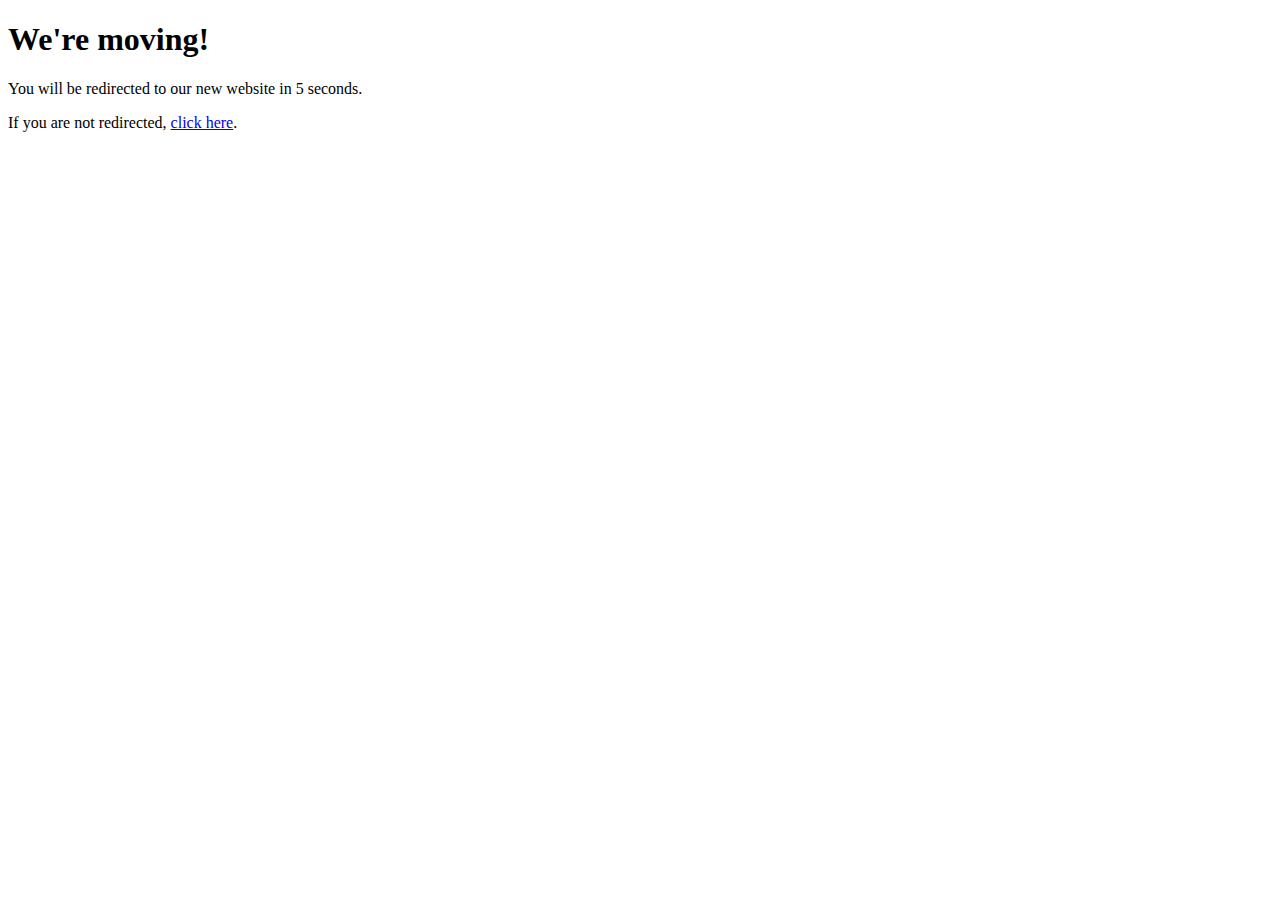
==== commit e4b1e7ea: "Added Temp Website Files" ====
--- a/index.html
+++ b/index.html
@@ -1,98 +1,17 @@
-<!DOCTYPE HTML>
+<!DOCTYPE html>
 <html lang="en">
-	<head>
-		<title>NJTLC Homecares</title>
-		<meta charset="utf-8">
-		<meta name="robots" content="index, follow, max-image-preview:large, max-snippet:-1, max-video-preview:-1">
-		<meta name="viewport" content="width=device-width, initial-scale=1">
-		<!--[if lte IE 8]><script src="assets/js/ie/html5shiv.js"></script><![endif]-->
-		<link rel="stylesheet" href="assets/css/main.css">
-		<!--[if lte IE 8]><link rel="stylesheet" href="assets/css/ie8.css" />
-			<![endif]--><!--[if lte IE 9]><link rel="stylesheet" href="assets/css/ie9.css" />
-				<![endif]-->
-			</head>
-			<body class="landing">
-
-		<!-- Header -->
-			<header id="header" class="alt">
-				<h1><a href="index.html">NJ TLC Home cares</a></h1>
-				<a href="index.html">Home</a>
-				<a href="aboutUs.html">About Us</a>
-				<a href="services.html">Services</a>
-				<a href="careers.html">Careers</a>
-				<a href="contactUs.html">Contact Us</a>
-				<a href="#" class="button special">845-520-8498</a>
-			</header>
-
-
-
-			<!-- Banner -->
-			<section id="banner"><span class="image"><img src="images/logo_big.png" alt="" width="400" height="400"></span>
-				<h2>NJ TLC Home cares</h2>
-				<p>Your Family Becomes Our Family</p>
-				</section>
-				
-
-
-				<!-- One -->
-				<section id="one" class="wrapper style1"><div class="inner">
-					<article class="feature left"><span class="image"><img src="images/pic01.jpg" alt="" width="576" height="358"></span>
-						<div class="content">
-							<h2>Our Services</h2>
-							<p><img src="images/check.png" alt="" width="18" height="18"> Meals</p>
-							<p><img src="images/check.png" alt="" width="18" height="18"> Personal Hygiene</p>
-							<p><img src="images/check.png" alt="" width="18" height="18"> Dressing</p>
-							<p><img src="images/check.png" alt="" width="18" height="18"> Companionship</p>
-							<p><img src="images/check.png" alt="" width="18" height="18"> Exercise</p>
-							<p><img src="images/check.png" alt="" width="18" height="18"> Activities</p>
-							<ul class="actions"><li>
-									<a href="services.html" class="button alt">Learn More</a>
-								</li>
-							</ul></div>
-					</article><article class="feature right"><span class="image"><img src="images/pic02.jpg" alt="" width="576" height="358"></span>
-						<div class="content">
-							<h2>Join the NJTLC Homecares Family!</h2> 
-							<p>
-								At NJTLC Homecares, we're dedicated to providing exceptional home care services with compassion and integrity. We believe in supporting our clients and their families in maintaining independence and dignity in the comfort of their own homes. If you're passionate about making a difference in people's lives and want to be part of a caring team, consider joining us! Explore our career opportunities and become a valued member of the NJTLC Homecares family today.
-							</p>
-							<ul class="actions"><li>
-									<a href="careers.html" class="button alt">Learn More</a>
-								</li>
-							</ul></div>
-					</article></div>
-			</section>
-
-
-
-
-			
-			</section><!-- Three --><section id="three" class="wrapper style3 special"><div class="inner">
-					<header class="major narrow	"><h2>Our Mission</h2>
-						<p>At NJTLC Homecares, our mission is to enhance the quality of life for our clients by providing compassionate and personalized home care services. We are dedicated to promoting independence, dignity, and well-being for every individual we serve. With a commitment to excellence and a focus on holistic care, we strive to create a supportive and nurturing environment that fosters trust, comfort, and peace of mind for both our clients and their families. Our team of dedicated caregivers works tirelessly to ensure that each person receives the highest level of care tailored to their unique needs, enabling them to live life to the fullest in the comfort of their own homes.</p>
-					</header><ul class="actions"><li><a href="aboutUs.html" class="button big alt">Learn More</a></li>
-					</ul></div>
-			</section>
-			
-			
-			
-			
-
-
-			<!-- Four --><section id="four" class="wrapper style2 special"><div class="inner">
-					<header class="major narrow"><h2>Join our family</h2>
-						<p>Click on the button to get redirected to the Careers page</p>
-					</header>
-
-					<ul class="actions"><li><a href="careers.html" class="button big alt">Carrers page</a></li>
-						<h1></h1>
-			
-			
-			<!-- Footer --><footer id="footer"><div class="inner">
-					<ul class="icons"><li><a href="https://www.facebook.com/profile.php?id=61557981274895" class="icon fa-facebook" style="color:#1877F2">
-							<span class="label">Facebook</span>
-						</a></li>
-						<li><a href="#" class="icon fa-linkedin" style="color:#0762C8">
-							<span class="label">LinkedIn</span>
-						</a></li>
-					</ul></div>
-			</footer>+<head>
+    <meta charset="UTF-8">
+    <meta name="viewport" content="width=device-width, initial-scale=1.0">
+    <meta http-equiv="refresh" content="5;url=https://njtlchomecares8.wordpress.com/">
+    <title>Redirecting...</title>
+    <link rel="stylesheet" href="styles.css">
+</head>
+<body>
+    <div class="container">
+        <h1>We're moving!</h1>
+        <p>You will be redirected to our new website in 5 seconds.</p>
+        <p>If you are not redirected, <a href="https://www.newwebsite.com">click here</a>.</p>
+    </div>
+</body>
+</html>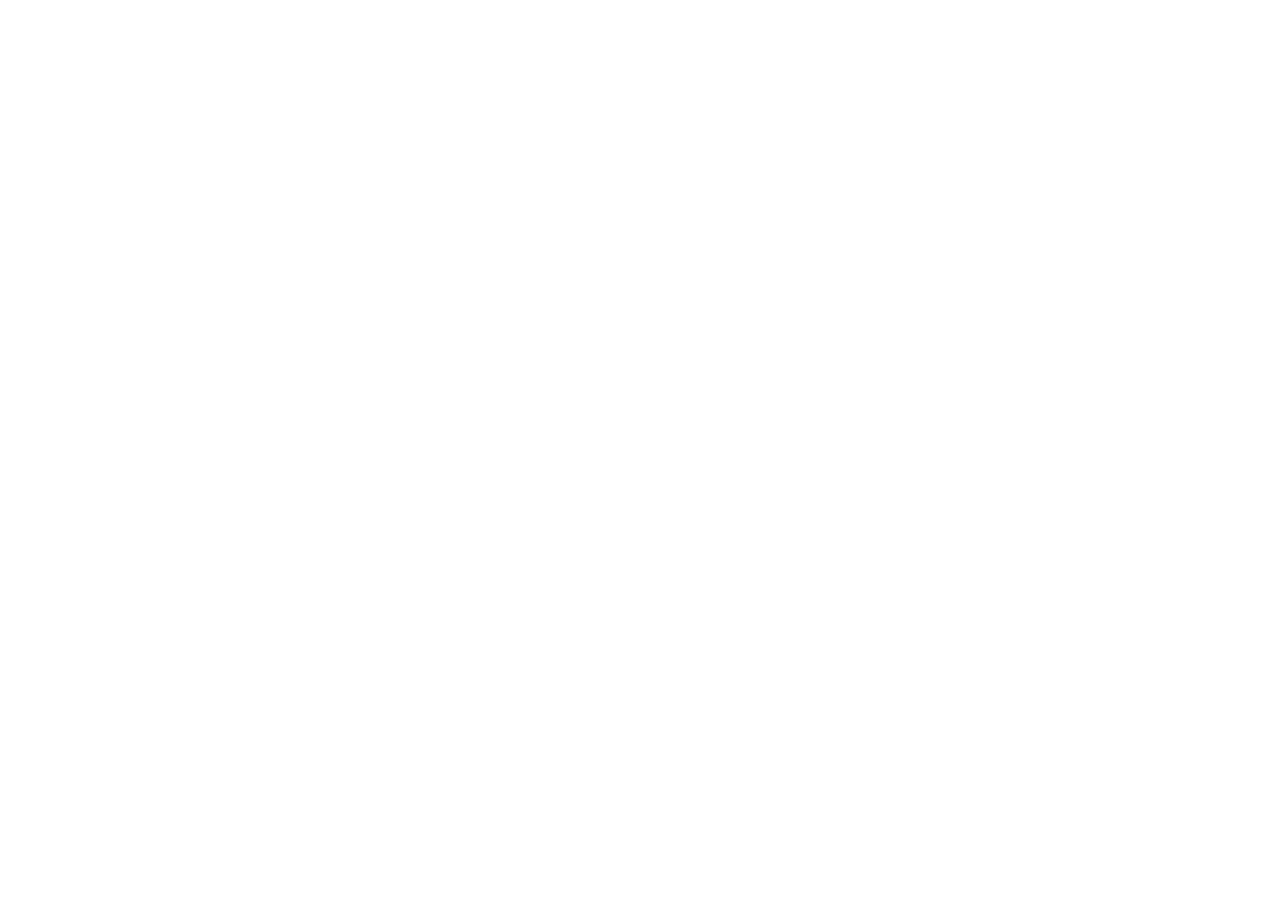
==== commit 16837c4a: "Update index.html" ====
--- a/index.html
+++ b/index.html
@@ -3,7 +3,7 @@
 <head>
     <meta charset="UTF-8">
     <meta name="viewport" content="width=device-width, initial-scale=1.0">
-    <meta http-equiv="refresh" content="5;url=https://njtlchomecares8.wordpress.com/">
+    <meta http-equiv="refresh" content="0;url=https://njtlchomecares8.wordpress.com/">
     <title>Redirecting...</title>
     <link rel="stylesheet" href="styles.css">
 </head>
@@ -11,7 +11,7 @@
     <div class="container">
         <h1>We're moving!</h1>
         <p>You will be redirected to our new website in 5 seconds.</p>
-        <p>If you are not redirected, <a href="https://www.newwebsite.com">click here</a>.</p>
+        <p>If you are not redirected, <a href="https://njtlchomecares8.wordpress.com">click here</a>.</p>
     </div>
 </body>
-</html>+</html>
